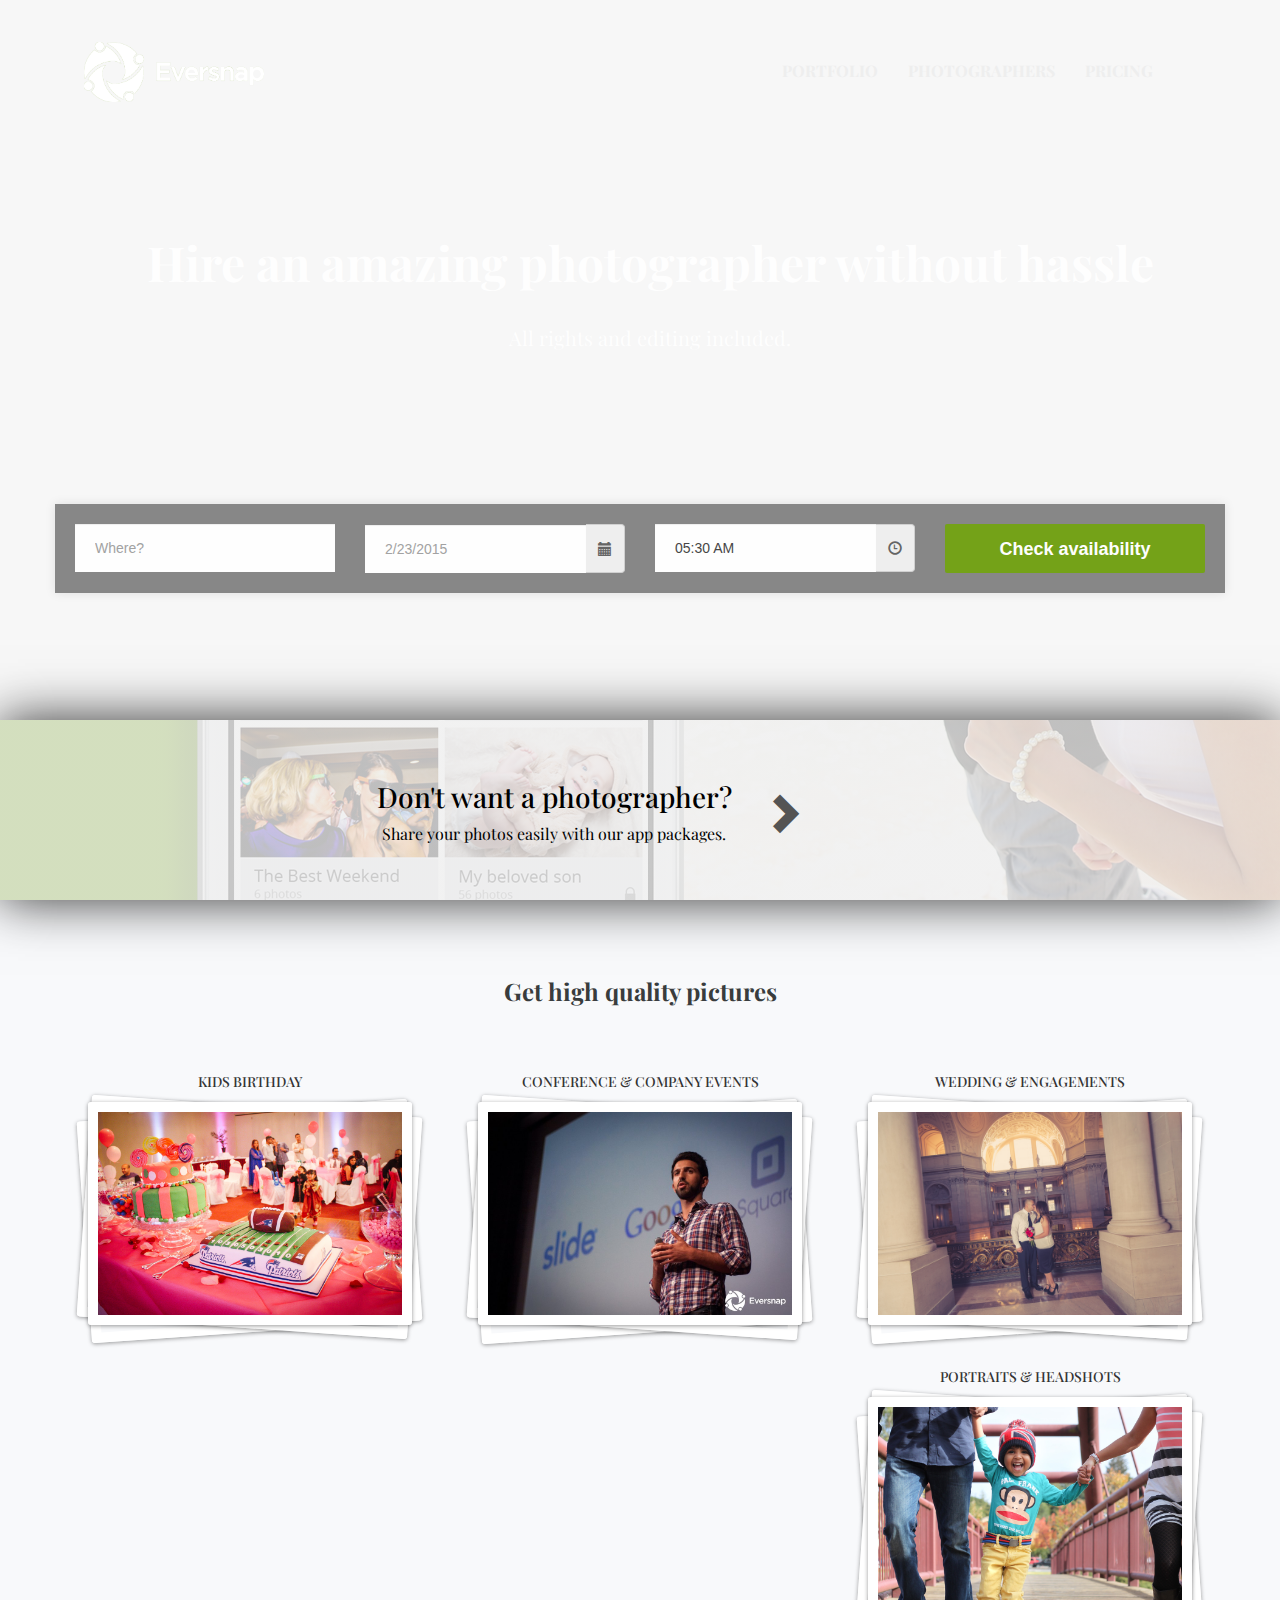
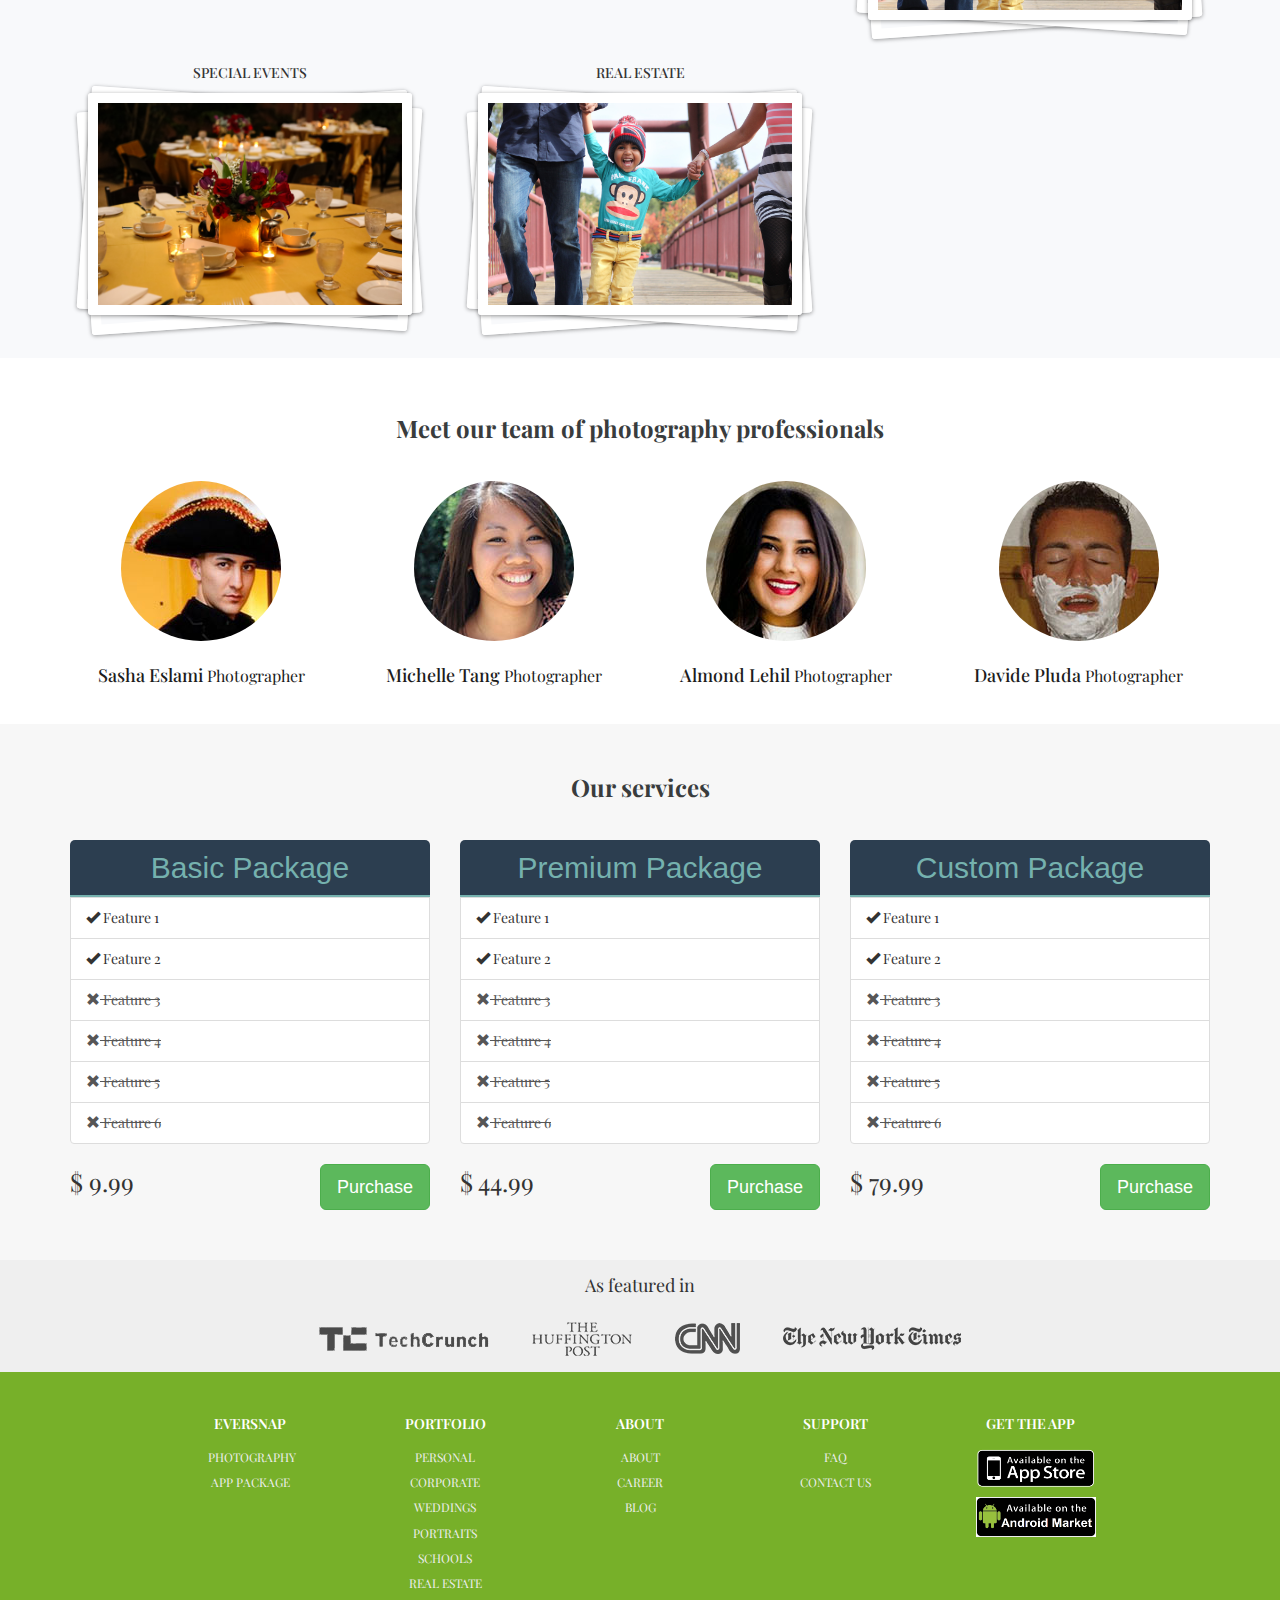
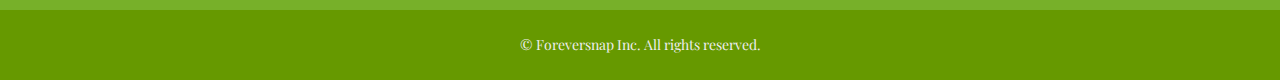
==== index.html @ 7ae1341a "fixed responsiveness issue" ====
<!DOCTYPE html>
<html lang="en">
    <head>
        <meta charset="utf-8">
        <meta http-equiv="X-UA-Compatible" content="IE=edge">
        <title>Eversnap</title>
        <meta name="description" content="">
        <!-- ensure proper rendering and touch zooming in mobile devices -->
        <meta name="viewport" content="width=device-width, initial-scale=1">

        <!-- Place favicon.ico and apple-touch-icon(s) in the root directory -->
        <link rel="apple-touch-icon" href="/apple-touch-icon-precomposed.png">
        <link rel="stylesheet" href="css/normalize.css">
        <link rel="stylesheet" href="css/bootstrap/bootstrap.min.css">
        <link href='http://fonts.googleapis.com/css?family=Playfair+Display' rel='stylesheet' type='text/css'>
        <link rel="stylesheet" href="js/vendor/fancybox/source/jquery.fancybox.css" type="text/css" media="screen" />
        <link rel="stylesheet" href="css/datepicker.css">
        <link rel="stylesheet" href="css/bootstrap-timepicker.min.css">
        <link href="http://s3.amazonaws.com/codecademy-content/courses/ltp/css/shift.css" rel="stylesheet">
        <link rel="stylesheet" href="css/stack.css">
        <link rel="stylesheet" href="css/main.css">
        <style>
            .form-group {
                margin-bottom: 0;
            }
            /* Pricing table */
            #details { font-family: "Quicksand", sans-serif; font-size: 60px; }
            #home-box > h2 { font-family: "Quicksand", sans-serif; font-weight: 400; line-height: 1.1; color: #75b1ae; }
            .price { font-size: 25px; float: left; }
            .pricing_header { background: none repeat scroll 0% 0% rgb(44, 62, 80); border-radius: 5px 5px 0px 0px; transition: background 0.4s ease-out 0s; }
            .pricing_header h2 { text-align:center; line-height: 25px; padding: 15px 0px; margin: 0px; font-family: "Quicksand", sans-serif; font-weight: 400; color: #75b1ae; }
            .list-group-item:first-child { border-top-right-radius: 0px; border-top-left-radius: 0px; }
            .btn { float: right; font-family: "Quicksand", sans-serif; font-weight:500;}
            .off { text-decoration: line-through; color: rgb(86,86,86); }
            .space {height: 2px; background-color: #75b1ae;}
        </style>
    </head>
    <body>
        <!--[if lt IE 8]>
            <p class="browsehappy">You are using an <strong>outdated</strong> browser. Please <a href="http://browsehappy.com/">upgrade your browser</a> to improve your experience.</p>
        <![endif]-->
        <!--
        <div class="nav">
            <div class="container-fluid">
                <ul class="pull-left">
                    <li><a href="#"><img src="img/logo.png" alt="" width="120" height="45"></a></li>
                </ul>
                <ul class="pull-right nav-list">
                    <li><a href="#">Menu</a></li>
                    <li><a href="#">Login</a></li>
                </ul>
            </div>
        </div> -->
        <nav class="navbar navbar-default navbar-fixed-top" role="navigation">
                        <div class="navbar-header">
                            <button type="button" class="navbar-toggle" data-toggle="collapse" 
                             data-target="#navbar-collapse">
                             <span class="sr-only">Toggle navigation</span>
                             <span class="icon-bar"></span>
                             <span class="icon-bar"></span>
                             <span class="icon-bar"></span>
                          </button>
                        </div>
                        <div class="logo">
                            <a href="#"><img src="img/logo.png" alt="" width="180" height="60"></a>
                        </div>
                        <div class="collapse navbar-collapse pull-right" id="navbar-collapse">
                            <ul class="nav navbar-nav">
                                <li><a href="#">Portfolio</a></li>
                                <li><a href="#">Photographers</a></li>
                                <li><a href="#">Pricing</a></li>
                            </ul>
                        </div>
                    </nav>
        <div class="fullscreen">
            <div class="jumbotron">
                <div class="container-fluid">
                    <div class="header punchline">
                        <h1 class="">Hire an amazing photographer without hassle</h1>
                        <p>All rights and editing included.</p>
                    </div>
                    <div class="search">
                        <div class="container">
                            <div class="row">
                                <form id="avail-form" action="">
                                    <div class="banner-optin">
                                        <div class="row">
                                            <div class="col-md-3 col-sm-3 col-xs-12 form-group location">
                                                <label class="sr-only" for="location">Location</label>
                                                <input type="text" class="form-control" id="location" placeholder="Where?">
                                            </div>
                                            <div class="col-md-3 col-sm-3 col-xs-12 form-group date">
                                                <label for="event_date" class="sr-only">Event date</label>
                                                <div class="input-group">
                                                    <input type="text" class="form-control datepicker" id="event_date" placeholder="2/23/2015">
                                                    <span class="input-group-addon"><i class="glyphicon glyphicon-calendar"></i></span>
                                                </div>
                                            </div>
                                            <div class="col-md-3 col-sm-3 col-xs-12 form-group time">
                                                <label for="start_time" class="sr-only">Start time</label>
                                                <div class="input-group input-append bootstrap-timepicker">
                                                    <input type="text" class="form-control" id="start_time" placeholder="Start time">
                                                    <span class="input-group-addon"><i class="glyphicon glyphicon-time"></i></span>
                                                </div>
                                            </div>
                                            <div class="col-md-3 col-sm-3 col-xs-12 form-group cta">
                                                <button type="button" class="btn btn-success btn-lg check-date" data-toggle="modal" data-target="#success">Check availability</button>
                                            </div>
                                        </div>
                                    </div>
                                </form>
                            </div>
                        </div>
                    </div>
                </div>
            </div>
            <section class="container-fluid app parallax" data-speed="6" data-type="background">
                <div class="row">
                    <div class="col-md-7 col-xs-7">
                        <a href="#">
                            <div class="downloads pull-right">
                                <h3>Don't want a photographer?</h3>
                                <p><a href="#">Share your photos easily with our app packages.</a></p>
                            </div>
                        </a>
                    </div>
                    <div class="col-md-5 col-xs-5">
                        <div class="direction-right">
                            <a href="#">
                                <span class="pull-left"><i class="glyphicon glyphicon-chevron-right"></i></span>
                            </a>
                        </div>
                    </div>
                </div>
            </section>
        </div>
        <div class="portfolio">
            <div class="container">
                <div class="row">
                    <div class="col-md-12">
                        <h3>Get high quality pictures</h3>
                    </div>
                    <div class="col-md-4">
                        <p>Kids Birthday</p>
                        <div class="stack twisted text-center">
                            <a class="fancybox" rel="kids" href="img/kids_birthday.jpg"><img src="img/kids_birthday.jpg" alt=""></a>
                            <a class="fancybox fancybox-slides" rel="kids" href="img/conference.jpg"><img src="img/conference.jpg" alt=""></a>
                        </div>
                    </div>
                    <div class="col-md-4">
                        <p>Conference &amp; Company Events</p>
                        <div class="stack twisted text-center">
                            <a class="fancybox" rel="conference" href="img/conference.jpg"><img src="img/conference.jpg" alt=""></a>
                            <a class="fancybox fancybox-slides" rel="conference" href="img/conference.jpg"><img src="img/kids_birthday.jpg" alt=""></a>
                        </div>
                    </div>
                    <div class="col-md-4">
                        <p>Wedding &amp; Engagements</p>
                        <div class="stack twisted text-center">
                            <a class="fancybox" rel="wedding" href="img/wedding.jpg"><img src="img/wedding.jpg" alt=""></a>
                            <a class="fancybox fancybox-slides" rel="wedding" href="img/wedding.jpg"><img src="img/wedding.jpg" alt=""></a>
                        </div>
                    </div>
                    <div class="col-md-4">
                        <p>Portraits &amp; Headshots</p>
                        <div class="stack twisted text-center">
                            <a class="fancybox" rel="portrait" href="img/portraits.jpg"><img src="img/portraits.jpg" alt=""></a>
                            <a class="fancybox fancybox-slides" rel="portrait" href="img/portraits.jpg"><img src="img/portraits.jpg" alt=""></a>
                        </div>
                    </div>
                    <div class="col-md-4">
                        <p>Special Events</p>
                        <div class="stack twisted text-center">
                            <a class="fancybox" rel="special" href="img/special_events.jpg"><img src="img/special_events.jpg" alt=""></a>
                            <a class="fancybox fancybox-slides" rel="special" href="img/special_events.jpg"><img src="img/special_events.jpg" alt=""></a>
                        </div>
                    </div>
                    <div class="col-md-4">
                        <p>Real Estate</p>
                        <div class="stack twisted text-center">
                            <a class="fancybox" rel="estate" href="img/portraits.jpg"><img src="img/portraits.jpg" alt=""></a>
                            <a class="fancybox fancybox-slides" rel="estate" href="img/portraits.jpg"><img src="img/portraits.jpg" alt=""></a>
                        </div>
                    </div>
                </div>
            </div>
        </div>
        <div class="ph-team">
            <div class="container">
                <div class="row">
                    <div class="col-md-12">
                        <h3>Meet our team of photography professionals</h3>
                    </div>
                    <div class="col-md-3">
                        <img src="img/sasha_eslami.jpg" alt="..." class="img-circle">
                        <h4 class="figure-caption-title">
                            Sasha Eslami
                            <span>Photographer</span>
                        </h4>
                    </div>
                    <div class="col-md-3">
                        <img src="img/michelle_tang.jpg" alt="..." class="img-circle">
                        <h4 class="figure-caption-title">
                            Michelle Tang
                            <span>Photographer</span>
                        </h4>
                    </div>
                    <div class="col-md-3">
                        <img src="img/almond_lehil.jpg" alt="..." class="img-circle">
                        <h4 class="figure-caption-title">
                            Almond Lehil
                            <span>Photographer</span>
                        </h4>
                    </div>
                    <div class="col-md-3">
                        <img src="img/davide_pluda.jpg" alt="..." class="img-circle">
                        <h4 class="figure-caption-title">
                            Davide Pluda
                            <span>Photographer</span>
                        </h4>
                    </div>
                </div>
            </div>
        </div>
        <!--
        <div class="package">
            <div class="container">
                <div class="row">
                    <div class="col-md-12">
                        <h3>Package</h3>
                    </div>
                    <div class="col-md-4">
                        <p>3 days or less delivery</p>
                        <div class="thumbnail">
                            <img src="http://www.minimit.com/images/picjumbo.com_DSC_3274.jpg" alt="">
                        </div>
                    </div>
                    <div class="col-md-4">
                        <p>All rights included</p>
                        <div class="thumbnail">
                            <img src="http://www.minimit.com/images/picjumbo.com_DSC_3274.jpg" alt="">
                        </div>
                    </div>
                    <div class="col-md-4">
                        <p>Collect all guest photos</p>
                        <div class="thumbnail">
                            <img src="http://www.minimit.com/images/picjumbo.com_DSC_3274.jpg" alt="">
                        </div>
                    </div>
                    <div class="col-md-4">
                        <p>Download photos or order prints</p>
                        <div class="thumbnail">
                            <img src="http://www.minimit.com/images/picjumbo.com_DSC_3274.jpg" alt="">
                        </div>
                    </div>
                    <div class="col-md-4">
                        <p>Raw video clips included</p>
                        <div class="thumbnail">
                            <img src="http://www.minimit.com/images/picjumbo.com_DSC_3274.jpg" alt="">
                        </div>
                    </div>
                    <div class="col-md-4">
                        <p>Live slideshow of photos</p>
                        <div class="thumbnail">
                            <img src="http://www.minimit.com/images/picjumbo.com_DSC_3274.jpg" alt="">
                        </div>
                    </div>
                    <div class="cta">
                        <button type="button" class="btn btn-success btn-lg order">ORDER NOW</button>
                    </div>
                </div>
            </div>
        </div>
        -->
        <!-- price & service -->
        <div class="package">
            <div class="container">
                <div class="row">
                    <div class="col-md-12">
                        <h3>Our services</h3>
                    </div>
                     
                    <!-- Pack 1-->
                    <div class="col-md-4" id="home-box">
                        <div class="pricing_header">
                            <h2>Basic Package</h2>
                            <div class="space"></div>
                        </div>
                            <ul class="list-group">
                                    <li class="list-group-item"><span class="glyphicon glyphicon-ok"></span> Feature 1</li>
                                    <li class="list-group-item"><span class="glyphicon glyphicon-ok"></span> Feature 2</li>
                                    <li class="list-group-item off"><span class="glyphicon glyphicon-remove"></span> Feature 3</li>
                                    <li class="list-group-item off"><span class="glyphicon glyphicon-remove"></span> Feature 4</li>
                                    <li class="list-group-item off"><span class="glyphicon glyphicon-remove"></span> Feature 5</li>
                                    <li class="list-group-item off"><span class="glyphicon glyphicon-remove"></span> Feature 6</li>
                                </ul>
                            
                            <div class="try">
                                <p class="price">$ 9.99</p>
                                <a class="btn btn-success btn-lg" href="#" type="button">Purchase</a>
                            </div>
                        </div>
                    <!-- Pack 2-->
                    <div class="col-md-4" id="home-box">
                        <div class="pricing_header">
                            <h2>Premium Package</h2>
                            <div class="space"></div>
                        </div>
                            <ul class="list-group">
                                    <li class="list-group-item"><span class="glyphicon glyphicon-ok"></span> Feature 1</li>
                                    <li class="list-group-item"><span class="glyphicon glyphicon-ok"></span> Feature 2</li>
                                    <li class="list-group-item off"><span class="glyphicon glyphicon-remove"></span> Feature 3</li>
                                    <li class="list-group-item off"><span class="glyphicon glyphicon-remove"></span> Feature 4</li>
                                    <li class="list-group-item off"><span class="glyphicon glyphicon-remove"></span> Feature 5</li>
                                    <li class="list-group-item off"><span class="glyphicon glyphicon-remove"></span> Feature 6</li>
                                </ul>
                            
                            <div class="try">
                                <p class="price">$ 44.99</p>
                                <a class="btn btn-success btn-lg" href="#" type="button">Purchase</a>

                            </div>
                        </div>

                    <!-- Pack 3-->
                    <div class="col-md-4" id="home-box">
                        <div class="pricing_header">
                            <h2>Custom Package</h2>
                            <div class="space"></div>
                        </div>
                            <ul class="list-group">
                                    <li class="list-group-item"><span class="glyphicon glyphicon-ok"></span> Feature 1</li>
                                    <li class="list-group-item"><span class="glyphicon glyphicon-ok"></span> Feature 2</li>
                                    <li class="list-group-item off"><span class="glyphicon glyphicon-remove"></span> Feature 3</li>
                                    <li class="list-group-item off"><span class="glyphicon glyphicon-remove"></span> Feature 4</li>
                                    <li class="list-group-item off"><span class="glyphicon glyphicon-remove"></span> Feature 5</li>
                                    <li class="list-group-item off"><span class="glyphicon glyphicon-remove"></span> Feature 6</li>
                                </ul>
                            
                            <div class="try">
                                <p class="price">$ 79.99</p>
                                <a class="btn btn-success btn-lg" href="#" type="button">Purchase</a>
                            </div>
                        </div>
                    </div>
                </div>
            </div>  
        </div>
        <div class="press">
            <div class="container">
                <div class="row">
                    <div class="col-md-12 text-center">
                        <h4>As featured in</h4>
                    </div>
                    <div class="col-md-12 text-center">
                        <img src="img/techcrunch.png" alt="">
                        <img src="img/huff.png" alt="">
                        <img src="img/cnn.png" alt="">
                        <img src="img/newyorktimes.png" alt="">
                    </div>
                </div>
            </div>
        </div>
        <footer class="footer">
            <div class="container">
                <div class="row footer-section">
                    <div class="col-md-2 col-md-offset-1">
                        <strong>Eversnap</strong>
                        <ul>
                            <li><a href="">Photography</a></li>
                            <li><a href="">App package</a></li>
                        </ul>
                    </div>
                    <div class="col-md-2">
                        <strong>Portfolio</strong>
                        <ul>
                            <li><a href="">Personal</a></li>
                            <li><a href="">Corporate</a></li>
                            <li><a href="">Weddings</a></li>
                            <li><a href="">Portraits</a></li>
                            <li><a href="">Schools</a></li>
                            <li><a href="">Real Estate</a></li>
                        </ul>
                    </div>
                    <div class="col-md-2">
                        <strong>About</strong>
                        <ul>
                            <li><a href="">about</a></li>
                            <li><a href="">career</a></li>
                            <li><a href="">blog</a></li>
                        </ul>
                    </div>
                    <div class="col-md-2">
                        <strong>Support</strong>
                        <ul>
                            <li><a href="">faq</a></li>
                            <li><a href="">contact us</a></li>
                        </ul>
                    </div>
                    <div class="col-md-2">
                        <strong>Get the app</strong>
                        <ul class="app-store">
                            <li><a href="#"><img src="img/app_store_badge.png" alt="" width="120" height="40"></a></li>
                            <li><a href="#"><img src="img/android_store_badge.png" alt="" width="120" height="40"></a></li>
                        </ul>
                    </div>
                    <div class="col-md-1"></div>
                </div>
            </div>
            <div class="container-fluid copyright">
                <div class="row">
                    <div class="col-md-12">
                        &copy; Foreversnap Inc. All rights reserved.
                    </div>
                </div>
            </div>
        </footer>
        <!-- Modal for success-->
        <div class="modal fade" id="success" tabindex="-1" role="dialog" aria-labelledby="modallabel" aria-hidden="true">
            <div class="modal-dialog">
                <div class="modal-content">
                    <div class="modal-header">
                        <button type="button" class="close" data-dismiss="modal" aria-label="Close">
                            <span aria-hidden="true">&times;</span>
                        </button>
                        <h4 class="modal-title" id="modallabel">Modal title</h4>
                    </div><!-- modal-header-->
                    <div class="modal-body">
                        <h1>You got it! this slot is available.</h1>
                        <br>
                        <br>
                        <h4>Whats included?</h4>
                        <ul>
                            <li>As many photos as possible by our amazing photographers</li>
                            <li>All photo rights</li>
                            <li>Up to 15 minutes video taken upon request</li>
                            <li>Light editing of photos(Brightness, contrast, cropping, clarity)</li>
                            <li>Collect all your guests photos and videos with Eversnap iPhone/Android app ($99 value)</li>
                            <li>Private online album for you and your guests can download photos, order prints or share on Facebook</li>
                            <li>Free lifetime online storage</li>
                            <li>No hidden fees</li>
                        </ul>
                        <h4>What happens after i book?</h4>
                        <ul>
                            <li>We match you with the best photographer from our team based on type of photography, location, availability and all the other details you provide in the booking process.</li>
                            <li>You'll receive our photographer's name &amp; contact information with 2 business days of your booking.</li>
                            <li>We will arrive 15 miutes before your event to get familiar with the location and setup for any last minute needs.</li>
                        </ul>
                        <h4>When, where and how do i get my photos?</h4>
                        <ul>
                            <li>After the event we will edit your photos by adjusting brightness, contrast and cropping.</li>
                            <li>Your photos will be ready within 2 business days in a private online album on our website.</li>
                        </ul>
                        <h4>Can i download or order prints?</h4>
                        <ul>
                            <li>Yes. You can download your photos anytime.</li>
                            <li>You can also order high quality prints right through the Eversnap online album, which we can ship to any address you like.</li>
                        </ul>
                        <h4>Who are you?</h4>
                        <ul>
                            <li>We are a company formed with highly trained professional photography team with over 1000s of event experiences.</li>
                            <li>We have streamlined our photography process so we can provide high quality photography at an affordable price.</li>
                        </ul>
                        <h4>Why should i choose you?</h4>
                        <ul>
                            <li>We are less experience than our competitors.</li>
                            <li>Our services have high quality and 100% reliable.</li>
                            <li>Full refund for any reason you are not satisfied.</li>
                        </ul>
                        <h4>What if i have more questions?</h4>
                        <ul>
                            <li>Feel free to call us at (650) 732-2014 or email us anytime at <a href="mailto:pro@geteversnap.com">pro@geteversnap.com</a></li>
                        </ul>
                    </div>
                    <div class="modal-footer">
                        <button type="button" class="btn btn-lg btn-success"><a href="http://www.eversnapapp.com/pro/q/process_1">BOOK NOW</a></button>
                    </div><!--modal-footer-->
                </div><!--modal-content-->
            </div><!--modal-dialog-->
        </div><!--modal fade-->
        <script src="https://ajax.googleapis.com/ajax/libs/jquery/1.11.2/jquery.min.js"></script>
        <script>window.jQuery || document.write('<script src="js/vendor/jquery-1.10.2.min.js"><\/script>')</script>
        <script src="js/vendor/modernizr-2.7.1.min.js"></script>
        <script type="text/javascript" src="js/vendor/fancybox/source/jquery.fancybox.pack.js"></script>
        <script src="js/vendor/bootstrap/bootstrap.min.js"></script>
        <script src="js/vendor/bootstrap-datepicker.js"></script>
        <script src="js/vendor/bootstrap-timepicker.min.js"></script>
        <script src="js/plugins.js"></script>
        <script src="js/main.js"></script>
        <script>
            $(window).resize(backgroundResize);
            $(window).focus(backgroundResize);
            backgroundResize();
            /* resize background images */
            function backgroundResize(){
                var windowH = $(window).height();
                $(".background").each(function(i){
                    var path = $(this);
                    // variables
                    var contW = path.width();
                    var contH = path.height();
                    var imgW = path.attr("data-img-width");
                    var imgH = path.attr("data-img-height");
                    var ratio = imgW / imgH;
                    // overflowing difference
                    var diff = parseFloat(path.attr("data-diff"));
                    diff = diff ? diff : 0;
                    // remaining height to have fullscreen image only on parallax
                    var remainingH = 0;
                    if(path.hasClass("parallax")){
                        var maxH = contH > windowH ? contH : windowH;
                        remainingH = windowH - contH;
                    }
                    // set img values depending on cont
                    imgH = contH + remainingH + diff;
                    imgW = imgH * ratio;
                    // fix when too large
                    if(contW > imgW){
                        imgW = contW;
                        imgH = imgW / ratio;
            }

        path.data("resized-imgW", imgW);
        path.data("resized-imgH", imgH);
        path.css("background-size", imgW + "px " + imgH + "px");
    });
}
            //date and time picker
            $(document).ready(function(){
                var nowTemp = new Date();
                // set a now date instance
                var now = new Date(nowTemp.getFullYear(), nowTemp.getMonth(), nowTemp.getDate(), 0, 0, 0, 0);
                
                var event_date = $('#event_date').datepicker({
                  onRender: function(date) {
                    return date.valueOf() < now.valueOf() ? 'disabled' : '';
                  }
                }).on('changeDate', function(ev) {
                  if (ev.date.valueOf() > checkout.date.valueOf()) {
                    var newDate = new Date(ev.date)
                    newDate.setDate(newDate.getDate() + 1);
                    checkout.setValue(newDate);
                  }
                  event_date.hide();
                  $('#start_time').focus();
                }).data('datepicker');

                // timepicker module
                $('#start_time').timepicker();
            });
        </script>

        <script>
            //parallax background
            // cater for IE
            document.createElement("section");
            $(document).ready(function() {
                //cache window object
                $window = $(window);

                $('section[data-type="background"]').each(function() {
                    //declare the variable to affect the defined data-type
                    var $scroll = $(this);

                    $(window).scroll(function() {
                        //negative values because we're scrolling upwards
                        var yPos = -($window.scrollTop() / $scroll.data('speed'));

                        //background position
                        var coords = '50%' + yPos + 'px';

                        //move the background
                        $scroll.css({backgroundPosition: coords});
                    }); // end window scroll
                }); //end section
            }); //close out script
        </script>
        
        <script type="text/javascript">
            // fancybox
            $(document).ready(function() {
                $(".fancybox").fancybox();
            });
        </script>
        <!-- Google Analytics: change UA-XXXXX-X to be your site's ID. -->
        <script>
            (function(b,o,i,l,e,r){b.GoogleAnalyticsObject=l;b[l]||(b[l]=
            function(){(b[l].q=b[l].q||[]).push(arguments)});b[l].l=+new Date;
            e=o.createElement(i);r=o.getElementsByTagName(i)[0];
            e.src='//www.google-analytics.com/analytics.js';
            r.parentNode.insertBefore(e,r)}(window,document,'script','ga'));
            ga('create','UA-XXXXX-X');ga('send','pageview');
        </script>
    </body>
</html>
---- css/datepicker.css ----
/*!
 * Datepicker for Bootstrap
 *
 * Copyright 2012 Stefan Petre
 * Licensed under the Apache License v2.0
 * http://www.apache.org/licenses/LICENSE-2.0
 *
 */
.datepicker {
  top: 0;
  left: 0;
  padding: 4px;
  margin-top: 1px;
  -webkit-border-radius: 4px;
  -moz-border-radius: 4px;
  border-radius: 4px;
  /*.dow {
    border-top: 1px solid #ddd !important;
  }*/

}
.datepicker:before {
  content: '';
  display: inline-block;
  border-left: 7px solid transparent;
  border-right: 7px solid transparent;
  border-bottom: 7px solid #ccc;
  border-bottom-color: rgba(0, 0, 0, 0.2);
  position: absolute;
  top: -7px;
  left: 6px;
}
.datepicker:after {
  content: '';
  display: inline-block;
  border-left: 6px solid transparent;
  border-right: 6px solid transparent;
  border-bottom: 6px solid #ffffff;
  position: absolute;
  top: -6px;
  left: 7px;
}
.datepicker > div {
  display: none;
}
.datepicker table {
  width: 100%;
  margin: 0;
}
.datepicker td,
.datepicker th {
  text-align: center;
  width: 20px;
  height: 20px;
  -webkit-border-radius: 4px;
  -moz-border-radius: 4px;
  border-radius: 4px;
}
.datepicker td.day:hover {
  background: #eeeeee;
  cursor: pointer;
}
.datepicker td.day.disabled {
  color: #eeeeee;
}
.datepicker td.old,
.datepicker td.new {
  color: #999999;
}
.datepicker td.active,
.datepicker td.active:hover {
  color: #ffffff;
  background-color: #006dcc;
  background-image: -moz-linear-gradient(top, #0088cc, #0044cc);
  background-image: -webkit-gradient(linear, 0 0, 0 100%, from(#0088cc), to(#0044cc));
  background-image: -webkit-linear-gradient(top, #0088cc, #0044cc);
  background-image: -o-linear-gradient(top, #0088cc, #0044cc);
  background-image: linear-gradient(to bottom, #0088cc, #0044cc);
  background-repeat: repeat-x;
  filter: progid:DXImageTransform.Microsoft.gradient(startColorstr='#ff0088cc', endColorstr='#ff0044cc', GradientType=0);
  border-color: #0044cc #0044cc #002a80;
  border-color: rgba(0, 0, 0, 0.1) rgba(0, 0, 0, 0.1) rgba(0, 0, 0, 0.25);
  *background-color: #0044cc;
  /* Darken IE7 buttons by default so they stand out more given they won't have borders */

  filter: progid:DXImageTransform.Microsoft.gradient(enabled = false);
  color: #fff;
  text-shadow: 0 -1px 0 rgba(0, 0, 0, 0.25);
}
.datepicker td.active:hover,
.datepicker td.active:hover:hover,
.datepicker td.active:focus,
.datepicker td.active:hover:focus,
.datepicker td.active:active,
.datepicker td.active:hover:active,
.datepicker td.active.active,
.datepicker td.active:hover.active,
.datepicker td.active.disabled,
.datepicker td.active:hover.disabled,
.datepicker td.active[disabled],
.datepicker td.active:hover[disabled] {
  color: #ffffff;
  background-color: #0044cc;
  *background-color: #003bb3;
}
.datepicker td.active:active,
.datepicker td.active:hover:active,
.datepicker td.active.active,
.datepicker td.active:hover.active {
  background-color: #003399 \9;
}
.datepicker td span {
  display: block;
  width: 47px;
  height: 54px;
  line-height: 54px;
  float: left;
  margin: 2px;
  cursor: pointer;
  -webkit-border-radius: 4px;
  -moz-border-radius: 4px;
  border-radius: 4px;
}
.datepicker td span:hover {
  background: #eeeeee;
}
.datepicker td span.active {
  color: #ffffff;
  background-color: #006dcc;
  background-image: -moz-linear-gradient(top, #0088cc, #0044cc);
  background-image: -webkit-gradient(linear, 0 0, 0 100%, from(#0088cc), to(#0044cc));
  background-image: -webkit-linear-gradient(top, #0088cc, #0044cc);
  background-image: -o-linear-gradient(top, #0088cc, #0044cc);
  background-image: linear-gradient(to bottom, #0088cc, #0044cc);
  background-repeat: repeat-x;
  filter: progid:DXImageTransform.Microsoft.gradient(startColorstr='#ff0088cc', endColorstr='#ff0044cc', GradientType=0);
  border-color: #0044cc #0044cc #002a80;
  border-color: rgba(0, 0, 0, 0.1) rgba(0, 0, 0, 0.1) rgba(0, 0, 0, 0.25);
  *background-color: #0044cc;
  /* Darken IE7 buttons by default so they stand out more given they won't have borders */

  filter: progid:DXImageTransform.Microsoft.gradient(enabled = false);
  color: #fff;
  text-shadow: 0 -1px 0 rgba(0, 0, 0, 0.25);
}
.datepicker td span.active:hover,
.datepicker td span.active:focus,
.datepicker td span.active:active,
.datepicker td span.active.active,
.datepicker td span.active.disabled,
.datepicker td span.active[disabled] {
  color: #ffffff;
  background-color: #0044cc;
  *background-color: #003bb3;
}
.datepicker td span.active:active,
.datepicker td span.active.active {
  background-color: #003399 \9;
}
.datepicker td span.old {
  color: #999999;
}
.datepicker th.switch {
  width: 145px;
}
.datepicker th.next,
.datepicker th.prev {
  font-size: 21px;
}
.datepicker thead tr:first-child th {
  cursor: pointer;
}
.datepicker thead tr:first-child th:hover {
  background: #eeeeee;
}
.input-append.date .add-on i,
.input-prepend.date .add-on i {
  display: block;
  cursor: pointer;
  width: 16px;
  height: 16px;
}
---- css/stack.css ----
/*
Stacks CSS ----------------------------------------------------------------------------------------------------------- */

/* Layout */
.stack { float: left; width: 100%; margin: 0 4% 4% 0; position: relative; z-index: 10;}

/* Image styles */
.stack img { max-width: 100%; height: auto; vertical-align: bottom; border: 10px solid #fff; border-radius: 3px;
	-webkit-box-sizing: border-box;
	-moz-box-sizing: border-box;
	box-sizing: border-box;
	-webkit-box-shadow: 0 1px 4px rgba(0, 0, 0, 0.4);
	-moz-box-shadow: 0 1px 4px rgba(0, 0, 0, 0.4);
	box-shadow: 0 1px 4px rgba(0, 0, 0, 0.4);
}
.stack:last-of-type { margin-right: 0; }

/* Stacks created by the use of generated content */
.stack:before, .stack:after { float: right; content: ""; border-radius: 3px; width: 92%; height: 100%; position: absolute; border: 10px solid #fff; left: 0;	
	margin-left: 1em;
	-webkit-box-sizing: border-box;
	-moz-box-sizing: border-box;
	box-sizing: border-box;
	-webkit-box-shadow: 0 1px 4px rgba(0, 0, 0, 0.4);
	-moz-box-shadow: 0 1px 4px rgba(0, 0, 0, 0.4);
	box-shadow: 0 1px 4px rgba(0, 0, 0, 0.4);
	-webkit-transition: 0.3s all ease-out;
	-moz-transition: 0.3s all ease-out;
	transition: 0.3s all ease-out;
}
.stack:before { top: 4px; z-index: -10; } /* 1st element in stack (behind image) */	
.stack:after { top: 8px; z-index: -20; } /* 2nd element in stack (behind image) */

/* Second stack example (rotated to the right from the bottom left) */
.stack.rotated:before { 
	-webkit-transform-origin: bottom left;
	-moz-transform-origin: bottom left;
	transform-origin: bottom left;
	-webkit-transform: rotate(2deg);
	-moz-transform: rotate(2deg);
	transform: rotate(2deg);
}
.stack.rotated:after { 
	-webkit-transform-origin: bottom left;
	-moz-transform-origin: bottom left;
	transform-origin: bottom left;
	-webkit-transform: rotate(4deg);
	-moz-transform: rotate(4deg);
	transform: rotate(4deg);
}	

/* Third stack example (One stack element rotated in the opposite direction) */
.stack.twisted:before {
	-webkit-transform: rotate(4deg);
	-moz-transform: rotate(4deg);
	transform: rotate(4deg);
}	
.stack.twisted:after {
	-webkit-transform: rotate(-4deg);
	-moz-transform: rotate(-4deg);
	transform: rotate(-4deg);
}	

/* Fourth stack example (Similar to the second but rotated left) */
.stack.rotated-left:before {
	-webkit-transform-origin: bottom left;
	-moz-transform-origin: bottom left;
	transform-origin: bottom left;
	-webkit-transform: rotate(-3deg);
	-moz-transform: rotate(-3deg);
	transform: rotate(-3deg);
}
.stack.rotated-left:after {
	-webkit-transform-origin: bottom left;
	-moz-transform-origin: bottom left;
	transform-origin: bottom left;
	-webkit-transform: rotate(-6deg);
	-moz-transform: rotate(-6deg);
	transform: rotate(-6deg);
}

/* Reset all rotations on hover */
.stack:hover:before, .stack:hover:after {
	-webkit-transform: rotate(0deg);
	-moz-transform: rotate(0deg);
	transform: rotate(0deg);
}

/*
iPhone and mobile widths --------------------------------------------------------------------------------------------------------------------------- */
@media only screen and (min-width: 320px) and (max-width: 480px) {
	.stack { float: none; width: auto; margin-bottom: 35px; }
	h1.title { margin: 15px 0; }
}
---- css/main.css ----
/*! HTML5 Boilerplate v4.3.0 | MIT License | http://h5bp.com/ */

/*
 * What follows is the result of much research on cross-browser styling.
 * Credit left inline and big thanks to Nicolas Gallagher, Jonathan Neal,
 * Kroc Camen, and the H5BP dev community and team.
 */

/* ==========================================================================
   Base styles: opinionated defaults
   ========================================================================== */

html {
    color: #222;
    font-size: 1em;
    line-height: 1.4;    
}

/*
 * Remove text-shadow in selection highlight: h5bp.com/i
 * These selection rule sets have to be separate.
 * Customize the background color to match your design.
 */

::-moz-selection {
    background: #b3d4fc;
    text-shadow: none;
}

::selection {
    background: #b3d4fc;
    text-shadow: none;
}

/*
 * A better looking default horizontal rule
 */

hr {
    display: block;
    height: 1px;
    border: 0;
    border-top: 1px solid #ccc;
    margin: 1em 0;
    padding: 0;
}

/*
 * Remove the gap between images, videos, audio and canvas and the bottom of
 * their containers: h5bp.com/i/440
 */

audio,
canvas,
img,
svg,
video {
    vertical-align: middle;
}

/*
 * Remove default fieldset styles.
 */

fieldset {
    border: 0;
    margin: 0;
    padding: 0;
}

/*
 * Allow only vertical resizing of textareas.
 */

textarea {
    resize: vertical;
}

/* ==========================================================================
   Browse Happy prompt
   ========================================================================== */

.browsehappy {
    margin: 0.2em 0;
    background: #ccc;
    color: #000;
    padding: 0.2em 0;
}

/* ==========================================================================
   Helper classes
   ========================================================================== */

/*
 * Hide from both screenreaders and browsers: h5bp.com/u
 */

.hidden {
    display: none !important;
    visibility: hidden;
}

/*
 * Hide only visually, but have it available for screenreaders: h5bp.com/v
 */

.visuallyhidden {
    border: 0;
    clip: rect(0 0 0 0);
    height: 1px;
    margin: -1px;
    overflow: hidden;
    padding: 0;
    position: absolute;
    width: 1px;
}

/*
 * Extends the .visuallyhidden class to allow the element to be focusable
 * when navigated to via the keyboard: h5bp.com/p
 */

.visuallyhidden.focusable:active,
.visuallyhidden.focusable:focus {
    clip: auto;
    height: auto;
    margin: 0;
    overflow: visible;
    position: static;
    width: auto;
}

/*
 * Hide visually and from screenreaders, but maintain layout
 */

.invisible {
    visibility: hidden;
}

/*
 * Clearfix: contain floats
 *
 * For modern browsers
 * 1. The space content is one way to avoid an Opera bug when the
 *    `contenteditable` attribute is included anywhere else in the document.
 *    Otherwise it causes space to appear at the top and bottom of elements
 *    that receive the `clearfix` class.
 * 2. The use of `table` rather than `block` is only necessary if using
 *    `:before` to contain the top-margins of child elements.
 */

.clearfix:before,
.clearfix:after {
    content: " "; /* 1 */
    display: table; /* 2 */
}

.clearfix:after {
    clear: both;
}

/* ==========================================================================
   EXAMPLE Media Queries for Responsive Design.
   These examples override the primary ('mobile first') styles.
   Modify as content requires.
   ========================================================================== */

@media only screen and (min-width: 35em) {
    /* Style adjustments for viewports that meet the condition */
}

@media print,
       (-o-min-device-pixel-ratio: 5/4),
       (-webkit-min-device-pixel-ratio: 1.25),
       (min-resolution: 120dpi) {
    /* Style adjustments for high resolution devices */
}

/* ==========================================================================
   Print styles.
   Inlined to avoid required HTTP connection: h5bp.com/r
   ========================================================================== */

@media print {
    * {
        background: transparent !important;
        color: #000 !important; /* Black prints faster: h5bp.com/s */
        box-shadow: none !important;
        text-shadow: none !important;
    }

    a,
    a:visited {
        text-decoration: underline;
    }

    a[href]:after {
        content: " (" attr(href) ")";
    }

    abbr[title]:after {
        content: " (" attr(title) ")";
    }

    /*
     * Don't show links for images, or javascript/internal links
     */

    a[href^="javascript:"]:after,
    a[href^="#"]:after {
        content: "";
    }

    pre,
    blockquote {
        border: 1px solid #999;
        page-break-inside: avoid;
    }

    thead {
        display: table-header-group; /* h5bp.com/t */
    }

    tr,
    img {
        page-break-inside: avoid;
    }

    img {
        max-width: 100% !important;
    }

    p,
    h2,
    h3 {
        orphans: 3;
        widows: 3;
    }

    h2,
    h3 {
        page-break-after: avoid;
    }
}

/* ==========================================================================
   Navigation bar
   ========================================================================== */
.navbar {
    padding: 1em 0;
    background: transparent;
    border: 0;
}
.logo {
    padding: 2em 0 0 6em;
    display: inline-block;
}
.navbar-fixed-top {
    position: absolute;
    top: 0;
}
.nav {
    padding: 2em 8em 0 0;
}
.navbar-nav {
    padding-top: 2.3em;
}
.navbar-nav.nav>li>a {
    color: #eee;
}

.navbar-nav.nav>li>a:hover {
    color: #fff;
}
.nav a {
    color: #fff;
    font-size: 16px;
    font-weight: bold;
    padding: 14px 10px;
    text-transform: uppercase;
}


/* ==========================================================================
   Splash Page
   ========================================================================== */
html, body {
    height: 100%;
    /*font-family: 'Helvetica Neue', Helvetica, sans-serif;*/
    font-family: 'Playfair Display', serif;
}
.fullscreen {
    width: 100%;
    height: 100%;
    background-color: #f7f7f7;    
}
.jumbotron {
    background: url('../img/shutterstock_133672814.jpg') no-repeat center top;
    background-size: 100% auto;
    -webkit-background-size: 100% auto;
    -moz-background-size: 100% auto;
    -o-background-size: 100% auto;
    height: 80%;
    opacity: 0.9;
    margin-bottom: 0;
    position: relative;

}

.jumbotron .punchline {
    position: absolute;
    top: 30%;
    left: 50%;
    color: #fff;
    margin-left: -493.5px;
}

.punchline h1 {
    font-size: 48px;
    font-weight: bold;
    /*font-family: 'Shift', sans-serif;*/
    font-family: inherit;
}

.punchline p {
    color: #fff;
    font-size: 20px;
    text-align: center;
    left: 42.8%;
    padding-top: 25px;
}

.search {
    font-family: 'Helvetica Neue', Helvetica, sans-serif;
    position: absolute;
    top: 70%;
    left: 50%;
    margin-left: -585px;
}

.banner-optin {
    padding: 20px;
    background: rgba(0, 0, 0, 0.5);
    box-shadow: 0 0 10px rgba(0, 0, 0, 0.1);
}
.banner-optin button {
    width: 100%;
    text-align: center;
    color: #fff;
    padding: 13px 0 12px 0;
    background: #669900;
    border: none;
    font-weight: bold;
    border-radius: 2px;
    height: auto;
}
.banner-optin input[type="text"], .banner-optin text {
    color: #333;
    border: none;
    outline: none;
    width: 100%;
    padding: 14px 20px;
    display: block;
    border-radius: 0;
    height: auto;
    background: #fff;
}

.header {
    position: absolute;
    top: 30%;
    left: 24.30%;
}
.app {
    height: 20%;
    width: 100%;
    font-family: inherit;
}
.cta {
    text-align: center;
}

.portfolio, .ph-team, .package {
    background-color: #f7f7f7;
}

.portfolio h3, .ph-team h3, .package h3, .press h3 {
    font-family: inherit;
    font-weight: bold;
    color: #393c3d;
    font-size: 24px;
    text-align: center;
    padding-top: 30px;
    padding-bottom: 30px;
}

.portfolio {
    background-color: #f8f9fb;
    padding: 2em 0;
}

.portfolio p {
    text-align: center;
    padding-top: 2em;
    text-transform: uppercase;
    font-weight: 500;
}

.ph-team {
    background-color: #fff;
    text-align: center;
    padding: 0.5em 0 2em;
}

.ph-team img {
    padding-bottom: 15px;
}

.package {    
    padding-bottom: 50px;
}

.package p {
    text-align: center;
}

.press {
    background-color: #efefef;
}

.press h4 {
    padding-top: 6px;
    font-weight: 300;
}

.press img {
    padding: 15px 20px;
}
a {
    color: #00b0ff;
}

.nav li {
    display: inline;
}

.event_input {
    padding-top: 120px;
    text-align: center;
}

.app p {
    text-align: center;
}

.footer {
    color: #fff;    
    background-color: #77b029;
    text-align: center;
}

.footer-section {
    padding-top: 3em;
}

.footer strong {
    font-size: 14px;
    text-transform: uppercase;
    font-weight: 600;

}

.footer a {
    color: #eee;
    padding: 0;
    text-decoration: none;
}

.footer li {
    display: block;
    text-align: center;
    padding-bottom: 8px;
    text-transform: uppercase;
    font-size: 12px;
    font-weight: 300;
}

.footer ul {
    padding-top: 15px;
    padding-right: 40px;
}

.copyright {
    background-color: #669900;
    color: #eee;
    padding-top: 25px;
    padding-bottom: 25px;

}

.modal-footer a {
    color: #fff;
    text-transform: uppercase;
    text-decoration: none;
}

.modal-footer {
    text-align: center;
}

.modal-footer button {
    margin-left: auto;
    margin-right: auto;
}

.check-date, .order {
    background-color: #669900;
    border: 0;
}

.downloads {
    padding: 3em 0;
    color: #000;    
}
.downloads a{
    color: #000;
    text-decoration: none;
    font-size: inherit;
}
.downloads a:hover {
    color: #000;
}
.downloads h3 {
    font-weight: 500;
    font-size: 28px;
}
.downloads p {
    font-size: 16px;
}
.app-store img{
    margin-left: -1em;
}

.direction-right {
    padding: 5em 0;
}
.direction-right a {
    color: #545454;
}
.direction-right a:hover {
    color: #000;
}

.glyphicon-chevron-right {
    font-size: 3em;
}

.stack img {
    max-width: 90%;
}
/* ==========================================================================
   Parallax
   ========================================================================== */
.parallax {
    background: linear-gradient(rgba(238, 238, 238, 0.8), rgba(238, 238, 238, 0.8)), url(../img/eversnap_magazine_article.png) 50% 0;
    background-attachment: fixed;
    margin: 0 auto;
    width: 100%;
    position: relative;
    box-shadow: 0 0 50px rgba(0, 0, 0, 0.8);
}

/* ==========================================================================
   fancybox
   ========================================================================== */
.fancybox-slides {
    display: none;
}

/* ==========================================================================
   Photographers
   ========================================================================== */

.figure-caption-title {
    color: #1c1c1c;
    font-weight: 500;
    text-transform: none;
    text-align: center;
    padding-top: 0;
}
.figure-caption-title span {
    font-weight: 200;
    text-align: left;
    font-size: 16px;
}

/* ==========================================================================
   Responsiveness
   ========================================================================== */
/* For medium width less than 768px */
@media(max-width:549px) {
    .jumbotron {
        background-size: 100% 100%;
        -webkit-background-size: 100% 100%;
        -moz-background-size: 100% 100%;
        -o-background-size: 100% 100%;
    }
    .jumbotron .punchline {
        position: absolute;
        top: 30%;
        left: 50%;
        color: #fff;
        margin-left: -185px;
    }
    .punchline h1 {
        font-size: 18px;
    }
    .punchline p {
        font-size: 16px;
    }
    .logo a {
        position: absolute;
        top: 10%;
        left: 50%;
        text-align: center;
        margin-left: -90px;
    }
    .search {
        top: 55%;
        width: 100%;
        margin-left: -237px;
    }

    .downloads h3 {
        font-weight: 500;
        font-size: 20px;
    }
    .downloads p {
        font-size: 12px;
    }
}

@media(min-width: 550px) and (max-width: 767px) {
    .jumbotron {
        background-size: 100% 100%;
        -webkit-background-size: 100% 100%;
        -moz-background-size: 100% 100%;
        -o-background-size: 100% 100%;
    }
    /* Logo */
    .collapse {
        border: 0;
    }

    .logo a {
        position: absolute;
        top: 10%;
        left: 50%;
        text-align: center;
        margin-left: -90px;
    }
    .jumbotron .punchline {        
        position: absolute;
        top: 30%;
        left: 50%;
        color: #fff;
        margin-left: -267.5px;
    }
    .punchline h1 {
        font-size: 26px;
    }
    .punchline p {
        font-size: 16px;
    }
    /* Check availiability banner */
    .search {
        top: 55%;
        width: 80%;
        margin-left: -275px;
    }
    
    /* Footer */
    .footer-section div {
        padding-top: 1em;
    }
    .footer-section li {
        padding: 0.2em 0;
    }
}
/* For medium width more than 768px */
@media(min-width: 768px) and (max-width: 991px) {
    .jumbotron {
        background-size: 100% 100%;
        -webkit-background-size: 100% 100%;
        -moz-background-size: 100% 100%;
        -o-background-size: 100% 100%;
    }
    .search {
        width: 80%;
        margin-left: -335px;
    }
    .cta button {
        font-size: 15px;
    }
    .nav a {
        font-size: 14px;
    }
    .jumbotron .punchline {
        position: absolute;
        top: 30%;
        left: 50%;
        color: #fff;
        margin-left: -308.5px;
    }
    .punchline h1 {
        font-size: 30px;
    }
    .punchline p {
        font-size: 16px;
    }

}
/* For medium width more than 992px */
@media(min-width: 992px) and (max-width: 1199px) {
    .jumbotron {
        background-size: 100% 100%;
        -webkit-background-size: 100% 100%;
        -moz-background-size: 100% 100%;
        -o-background-size: 100% 100%;
    }
    .search {
        width: 80%;
        margin-left: -430px;
    }
    .jumbotron .punchline {
        position: absolute;
        top: 30%;
        left: 50%;
        color: #fff;
        margin-left: -370px;
    }
    .punchline h1 {
        font-size: 36px;
    }
    .punchline p {
        font-size: 18px;
    }

}
/* For medium width more than 1200px */
@media(min-width: 1200px) {
    .jumbotron .punchline {
        position: absolute;
        top: 30%;
        left: 50%;
        color: #fff;
        margin-left: -493.5px;
    }
}
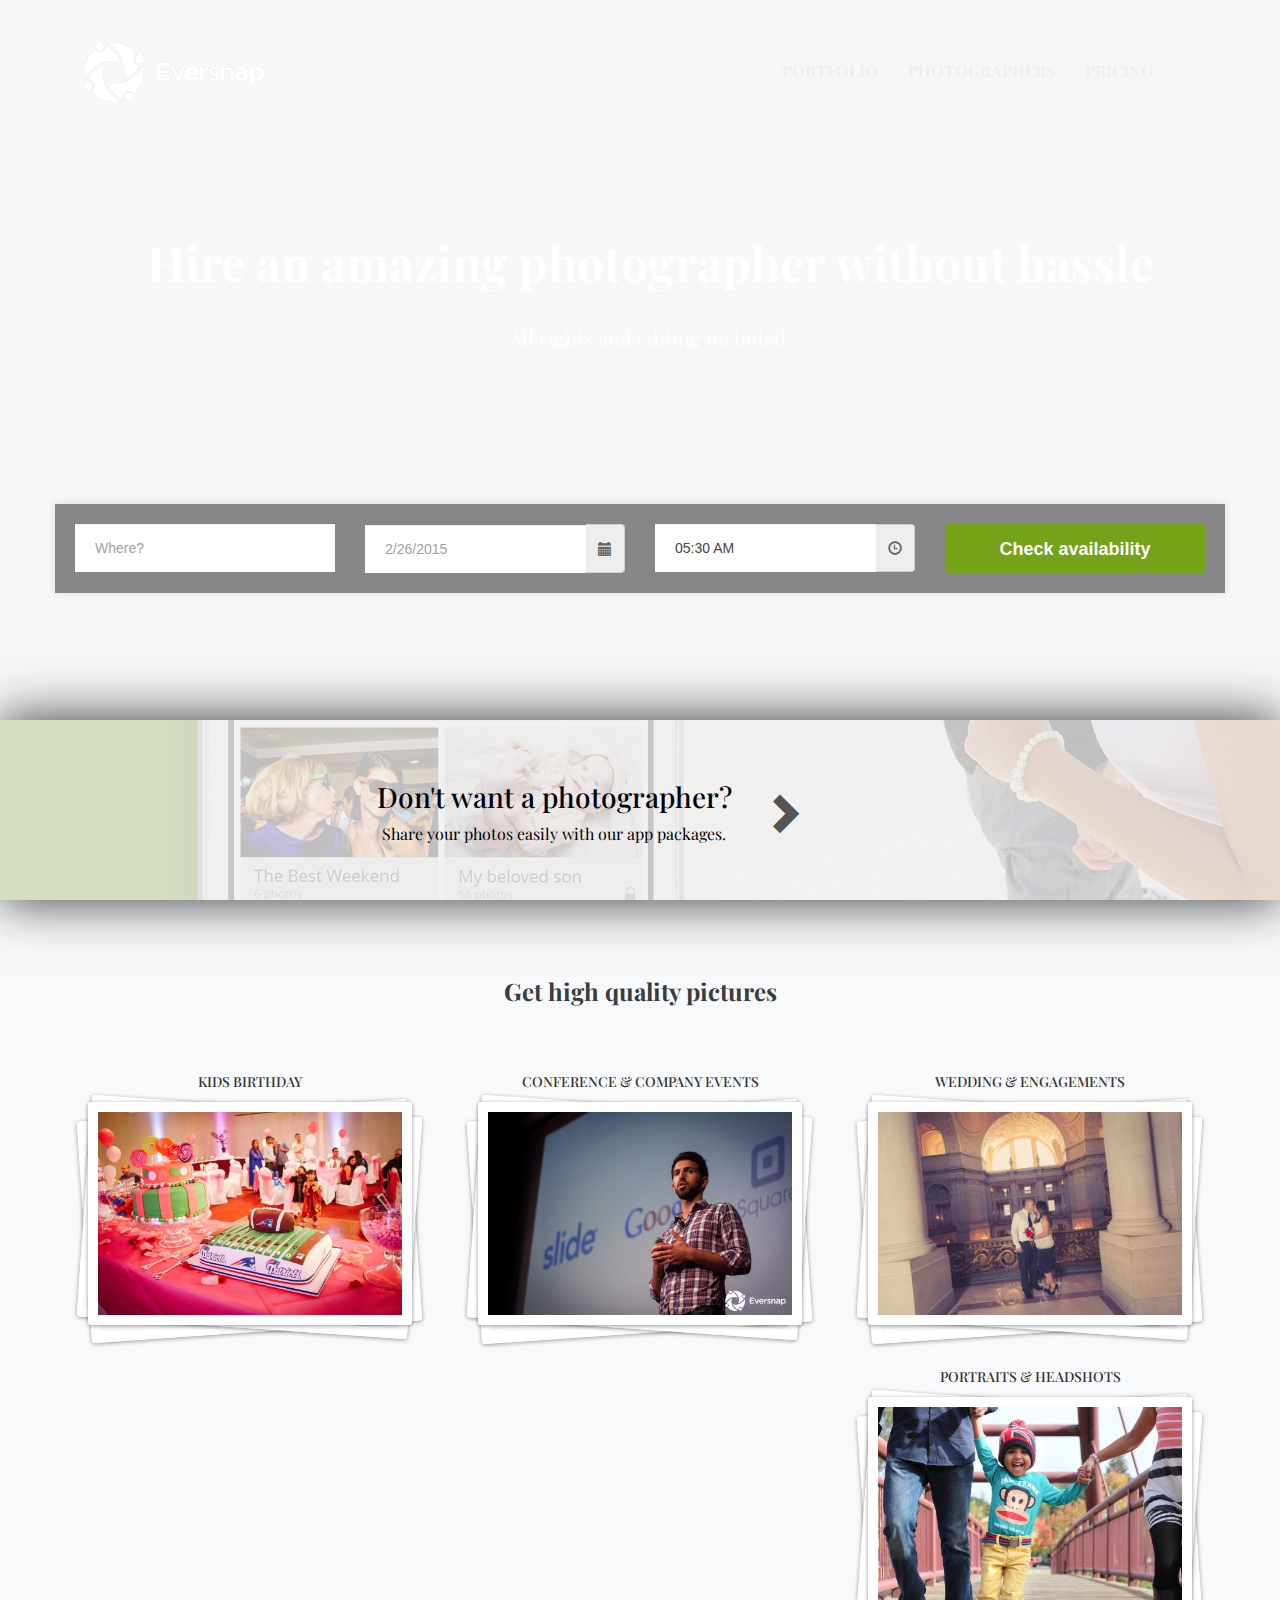
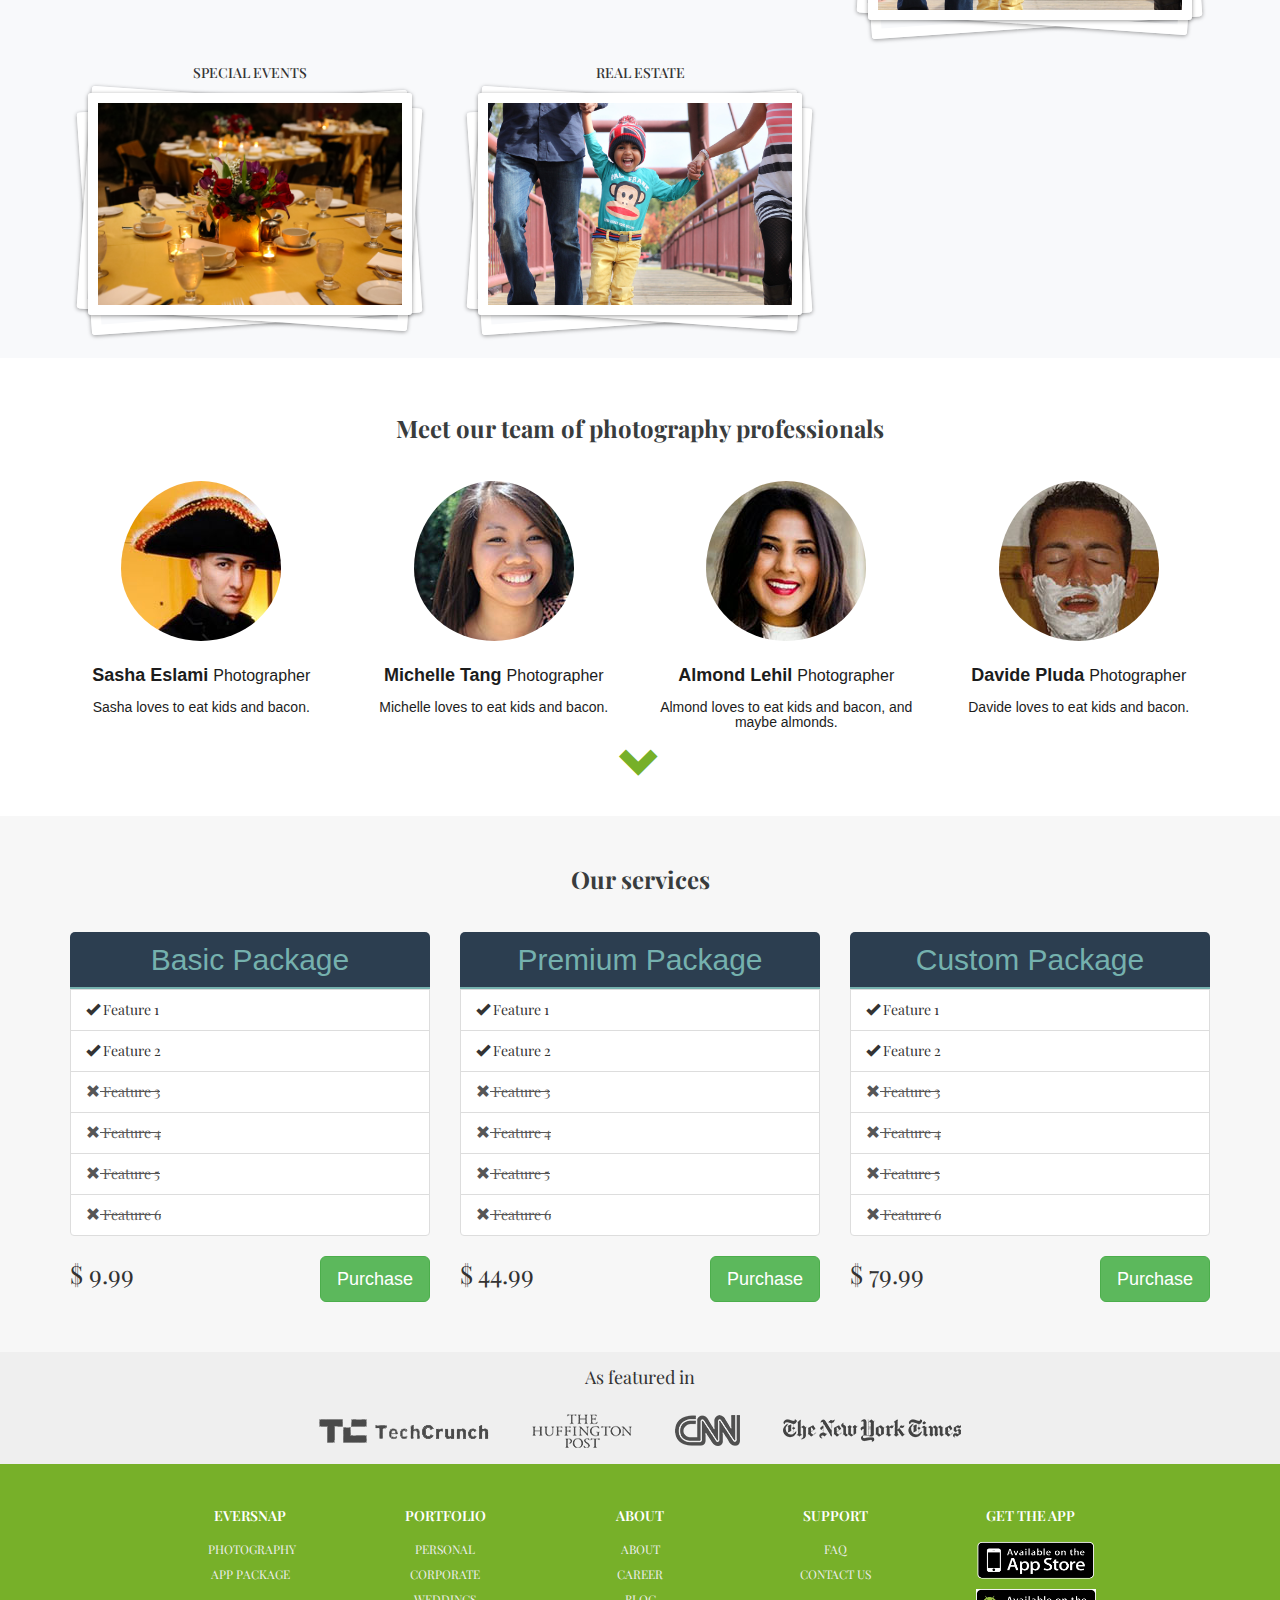
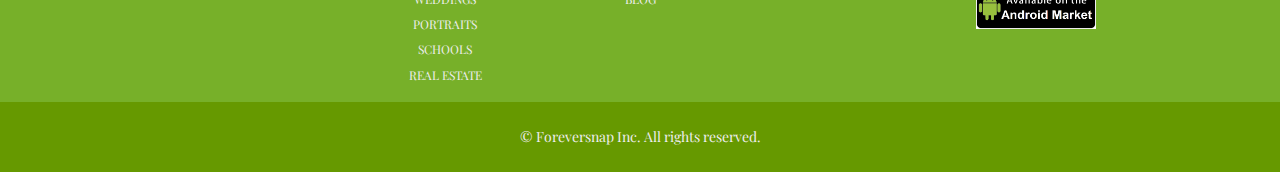
==== commit ca1dd155: "added modal to accordion" ====
--- a/index.html
+++ b/index.html
@@ -92,7 +92,7 @@
                                             <div class="col-md-3 col-sm-3 col-xs-12 form-group date">
                                                 <label for="event_date" class="sr-only">Event date</label>
                                                 <div class="input-group">
-                                                    <input type="text" class="form-control datepicker" id="event_date" placeholder="2/23/2015">
+                                                    <input type="text" class="form-control datepicker" id="event_date" placeholder="2/26/2015">
                                                     <span class="input-group-addon"><i class="glyphicon glyphicon-calendar"></i></span>
                                                 </div>
                                             </div>
@@ -116,7 +116,7 @@
             </div>
             <section class="container-fluid app parallax" data-speed="6" data-type="background">
                 <div class="row">
-                    <div class="col-md-7 col-xs-7">
+                    <div class="col-md-4 col-md-offset-3 col-xs-7">
                         <a href="#">
                             <div class="downloads pull-right">
                                 <h3>Don't want a photographer?</h3>
@@ -185,7 +185,7 @@
                 </div>
             </div>
         </div>
-        <div class="ph-team">
+        <div id="ph-team" class="ph-team">
             <div class="container">
                 <div class="row">
                     <div class="col-md-12">
@@ -196,6 +196,7 @@
                         <h4 class="figure-caption-title">
                             Sasha Eslami
                             <span>Photographer</span>
+                            <p>Sasha loves to eat kids and bacon.</p>
                         </h4>
                     </div>
                     <div class="col-md-3">
@@ -203,6 +204,7 @@
                         <h4 class="figure-caption-title">
                             Michelle Tang
                             <span>Photographer</span>
+                            <p>Michelle loves to eat kids and bacon.</p>
                         </h4>
                     </div>
                     <div class="col-md-3">
@@ -210,6 +212,7 @@
                         <h4 class="figure-caption-title">
                             Almond Lehil
                             <span>Photographer</span>
+                            <p>Almond loves to eat kids and bacon, and maybe almonds.</p>
                         </h4>
                     </div>
                     <div class="col-md-3">
@@ -217,8 +220,14 @@
                         <h4 class="figure-caption-title">
                             Davide Pluda
                             <span>Photographer</span>
+                            <p>Davide loves to eat kids and bacon.</p>
                         </h4>
                     </div>
+                </div>
+                <div class="leads center-block">
+                    <a href="#ph-team">
+                        <span><i class="glyphicon glyphicon-chevron-down"></i></span>
+                    </a>
                 </div>
             </div>
         </div>
@@ -419,61 +428,141 @@
         <div class="modal fade" id="success" tabindex="-1" role="dialog" aria-labelledby="modallabel" aria-hidden="true">
             <div class="modal-dialog">
                 <div class="modal-content">
-                    <div class="modal-header">
-                        <button type="button" class="close" data-dismiss="modal" aria-label="Close">
-                            <span aria-hidden="true">&times;</span>
-                        </button>
-                        <h4 class="modal-title" id="modallabel">Modal title</h4>
-                    </div><!-- modal-header-->
                     <div class="modal-body">
-                        <h1>You got it! this slot is available.</h1>
+                        <h1 class="center-block">You got it! this slot is available.</h1>
                         <br>
                         <br>
-                        <h4>Whats included?</h4>
-                        <ul>
-                            <li>As many photos as possible by our amazing photographers</li>
-                            <li>All photo rights</li>
-                            <li>Up to 15 minutes video taken upon request</li>
-                            <li>Light editing of photos(Brightness, contrast, cropping, clarity)</li>
-                            <li>Collect all your guests photos and videos with Eversnap iPhone/Android app ($99 value)</li>
-                            <li>Private online album for you and your guests can download photos, order prints or share on Facebook</li>
-                            <li>Free lifetime online storage</li>
-                            <li>No hidden fees</li>
-                        </ul>
-                        <h4>What happens after i book?</h4>
-                        <ul>
-                            <li>We match you with the best photographer from our team based on type of photography, location, availability and all the other details you provide in the booking process.</li>
-                            <li>You'll receive our photographer's name &amp; contact information with 2 business days of your booking.</li>
-                            <li>We will arrive 15 miutes before your event to get familiar with the location and setup for any last minute needs.</li>
-                        </ul>
-                        <h4>When, where and how do i get my photos?</h4>
-                        <ul>
-                            <li>After the event we will edit your photos by adjusting brightness, contrast and cropping.</li>
-                            <li>Your photos will be ready within 2 business days in a private online album on our website.</li>
-                        </ul>
-                        <h4>Can i download or order prints?</h4>
-                        <ul>
-                            <li>Yes. You can download your photos anytime.</li>
-                            <li>You can also order high quality prints right through the Eversnap online album, which we can ship to any address you like.</li>
-                        </ul>
-                        <h4>Who are you?</h4>
-                        <ul>
-                            <li>We are a company formed with highly trained professional photography team with over 1000s of event experiences.</li>
-                            <li>We have streamlined our photography process so we can provide high quality photography at an affordable price.</li>
-                        </ul>
-                        <h4>Why should i choose you?</h4>
-                        <ul>
-                            <li>We are less experience than our competitors.</li>
-                            <li>Our services have high quality and 100% reliable.</li>
-                            <li>Full refund for any reason you are not satisfied.</li>
-                        </ul>
-                        <h4>What if i have more questions?</h4>
-                        <ul>
-                            <li>Feel free to call us at (650) 732-2014 or email us anytime at <a href="mailto:pro@geteversnap.com">pro@geteversnap.com</a></li>
-                        </ul>
+                        <div class="panel-group" id="accordion">
+                            <div class="panel panel-default">
+                                <a href="#collapse_1" data-toggle="collapse" data-parent-"#accordion">
+                                    <div class="panel-heading">
+                                        <h4 class="panel-title">
+                                            What is included?
+                                        </h4>
+                                    </div>
+                                </a>
+                                <div id="collapse_1" class="panel-collapse collapse">
+                                    <div class="panel-body">
+                                        <ul>
+                                        <li>As many photos as possible by our amazing photographers</li>
+                                        <li>All photo rights</li>
+                                        <li>Up to 15 minutes video taken upon request</li>
+                                        <li>Light editing of photos(Brightness, contrast, cropping, clarity)</li>
+                                        <li>Collect all your guests photos and videos with Eversnap iPhone/Android app ($99 value)</li>
+                                        <li>Private online album for you and your guests can download photos, order prints or share on Facebook</li>
+                                        <li>Free lifetime online storage</li>
+                                        <li>No hidden fees</li>
+                                    </ul>
+                                    </div>
+                                </div>
+                            </div>
+                            <div class="panel panel-default">
+                                <a href="#collapse_2" data-toggle="collapse" data-parent-"#accordion">
+                                    <div class="panel-heading">
+                                        <h4 class="panel-title">
+                                            What happens after i book?
+                                        </h4>
+                                    </div>
+                                </a>
+                                <div id="collapse_2" class="panel-collapse collapse">
+                                    <div class="panel-body">
+                                        <ul>
+                                            <li>We match you with the best photographer from our team based on type of photography, location, availability and all the other details you provide in the booking process.</li>
+                                            <li>You'll receive our photographer's name &amp; contact information with 2 business days of your booking.</li>
+                                            <li>We will arrive 15 miutes before your event to get familiar with the location and setup for any last minute needs.</li>
+                                        </ul>
+                                    </div>
+                                </div>
+                            </div>
+                            <div class="panel panel-default">
+                                <a href="#collapse_3" data-toggle="collapse" data-parent-"#accordion">
+                                    <div class="panel-heading">
+                                        <h4 class="panel-title">
+                                            When &amp; where and how do i get my photos?
+                                        </h4>
+                                    </div>
+                                </a>
+                                <div id="collapse_3" class="panel-collapse collapse">
+                                    <div class="panel-body">
+                                        <ul>
+                                            <li>After the event we will edit your photos by adjusting brightness, contrast and cropping.</li>
+                                            <li>Your photos will be ready within 2 business days in a private online album on our website.</li>
+                                        </ul>
+                                    </div>
+                                </div>
+                            </div>
+                            <div class="panel panel-default">
+                                <a href="#collapse_4" data-toggle="collapse" data-parent-"#accordion">
+                                    <div class="panel-heading">
+                                        <h4 class="panel-title">
+                                            Can i download or order prints?
+                                        </h4>
+                                    </div>
+                                </a>
+                                <div id="collapse_4" class="panel-collapse collapse">
+                                    <div class="panel-body">
+                                        <ul>
+                                            <li>Yes. You can download your photos anytime.</li>
+                                            <li>You can also order high quality prints right through the Eversnap online album, which we can ship to any address you like.</li>
+                                        </ul>
+                                    </div>
+                                </div>
+                            </div>
+                            <div class="panel panel-default">
+                                <a href="#collapse_5" data-toggle="collapse" data-parent-"#accordion">
+                                    <div class="panel-heading">
+                                        <h4 class="panel-title">
+                                            Who are you?
+                                        </h4>
+                                    </div>
+                                </a>
+                                <div id="collapse_5" class="panel-collapse collapse">
+                                    <div class="panel-body">
+                                        <ul>
+                                            <li>We are a company formed with highly trained professional photography team with over 1000s of event experiences.</li>
+                                            <li>We have streamlined our photography process so we can provide high quality photography at an affordable price.</li>
+                                        </ul>
+                                    </div>
+                                </div>
+                            </div>
+                            <div class="panel panel-default">
+                                <a href="#collapse_6" data-toggle="collapse" data-parent-"#accordion">
+                                    <div class="panel-heading">
+                                        <h4 class="panel-title">
+                                            Why should i choose Eversnap?
+                                        </h4>
+                                    </div>
+                                </a>
+                                <div id="collapse_6" class="panel-collapse collapse">
+                                    <div class="panel-body">
+                                        <ul>
+                                            <li>We are more experienced than our competitors.</li>
+                                            <li>Our services have high quality and 100% reliable.</li>
+                                            <li>Full refund for any reason you are not satisfied.</li>
+                                        </ul>
+                                    </div>
+                                </div>
+                            </div>
+                            <div class="panel panel-default">
+                                <a href="#collapse_7" data-toggle="collapse" data-parent-"#accordion">
+                                    <div class="panel-heading">
+                                        <h4 class="panel-title">
+                                            What if i have more questions?
+                                        </h4>
+                                    </div>
+                                </a>
+                                <div id="collapse_7" class="panel-collapse collapse">
+                                    <div class="panel-body">
+                                        <ul>
+                                            <li>Feel free to call us at (650) 732-2014 or email us anytime at <a href="mailto:pro@geteversnap.com">pro@geteversnap.com</a></li>
+                                        </ul>
+                                    </div>
+                                </div>
+                            </div>
+                        </div>
                     </div>
                     <div class="modal-footer">
-                        <button type="button" class="btn btn-lg btn-success"><a href="http://www.eversnapapp.com/pro/q/process_1">BOOK NOW</a></button>
+                        <button type="button" class="btn btn-lg btn-success btn-block"><a href="http://www.eversnapapp.com/pro/process_1">BOOK NOW</a></button>
                     </div><!--modal-footer-->
                 </div><!--modal-content-->
             </div><!--modal-dialog-->
--- a/css/main.css
+++ b/css/main.css
@@ -583,18 +583,47 @@
    ========================================================================== */
 
 .figure-caption-title {
+    font-family: 'Helvetica Neue', Helvetica;
     color: #1c1c1c;
-    font-weight: 500;
+    font-weight: 700;
     text-transform: none;
     text-align: center;
     padding-top: 0;
 }
 .figure-caption-title span {
+    font-family: 'Helvetica Neue', Helvetica;
     font-weight: 200;
     text-align: left;
     font-size: 16px;
 }
-
+.figure-caption-title p {
+    font-weight: 300;
+    padding: 1em 0 0 0;
+    font-size: 14px;
+}
+/* arrow down */
+.leads a {
+    color: #77b029;
+}
+.leads a:hover {
+    color: #669900;
+}
+.glyphicon-chevron-down {
+    font-size: 3em;
+}
+
+/* Check avail panel */
+.panel a {
+    text-decoration: none;
+    color: #000;
+}
+.panel a:hover {
+    color: #0000ff;
+}
+.modal-footer {
+    
+    text-align:center;
+}
 /* ==========================================================================
    Responsiveness
    ========================================================================== */
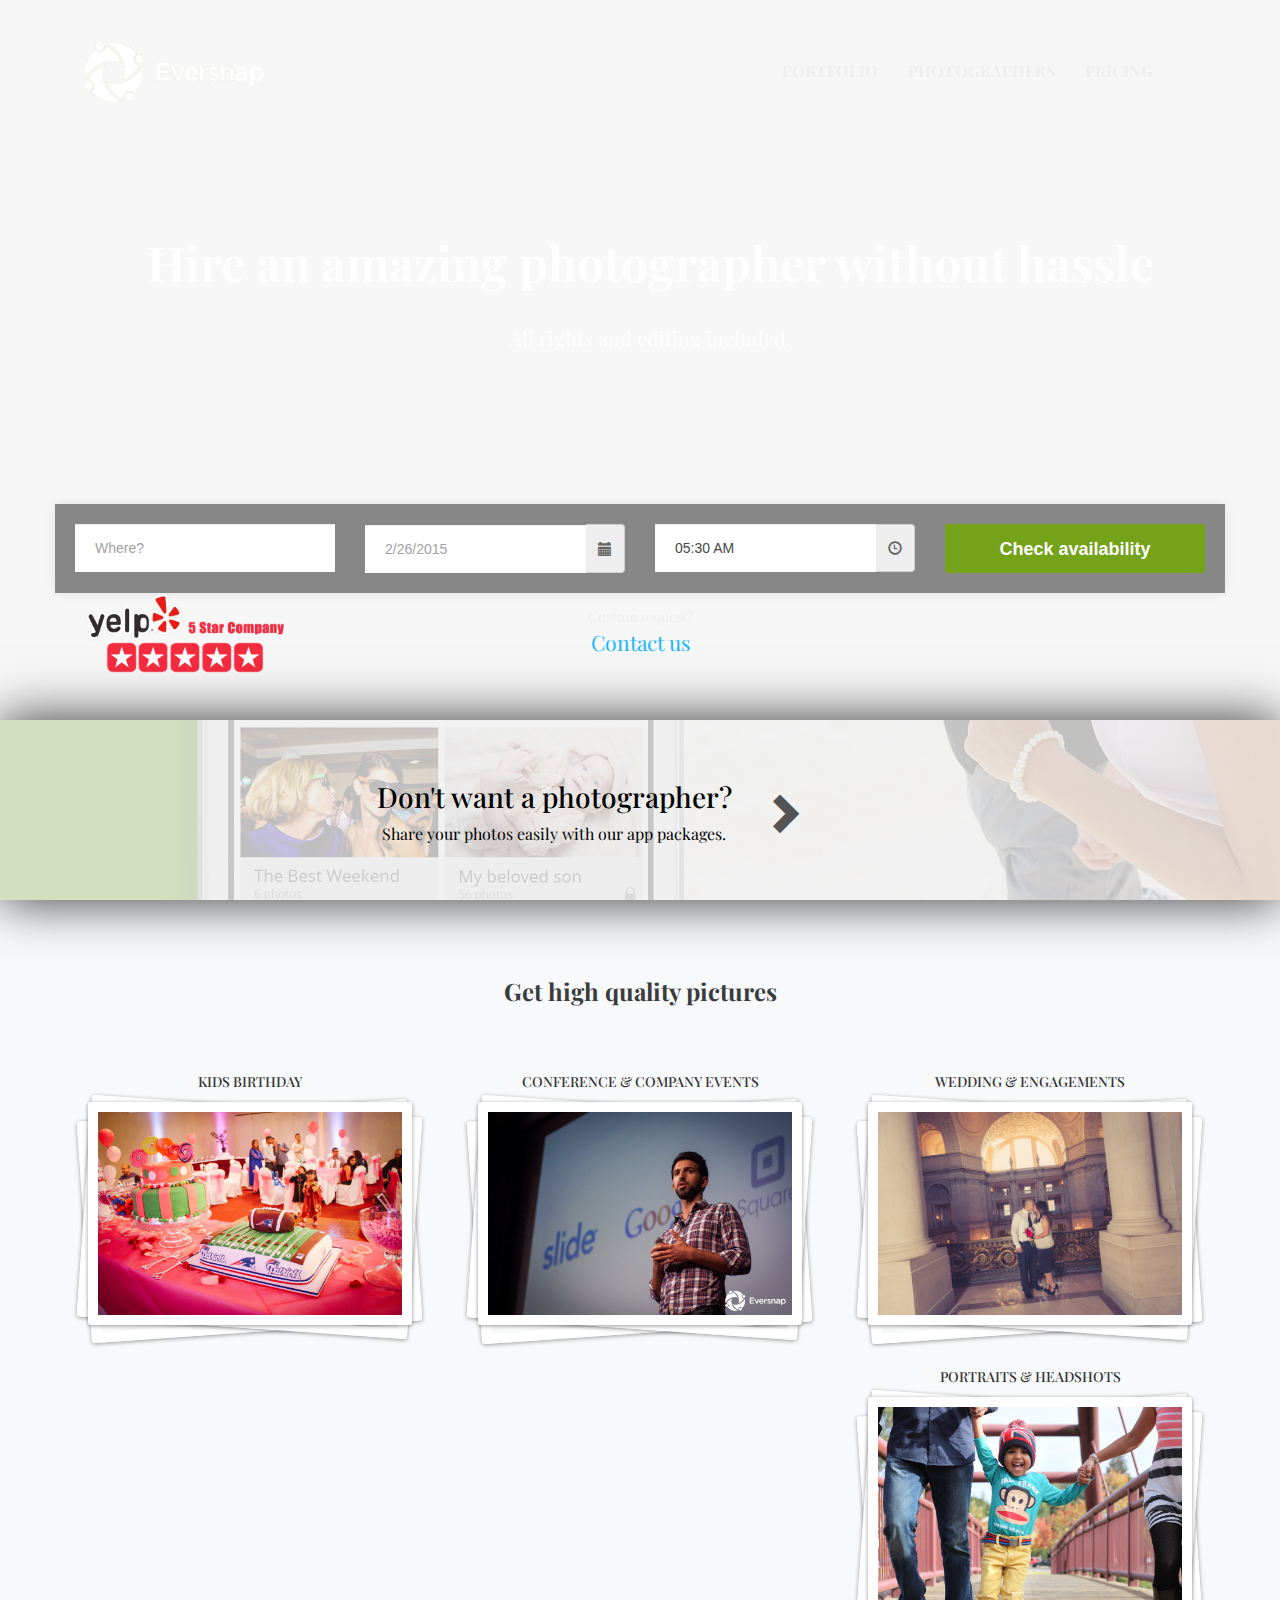
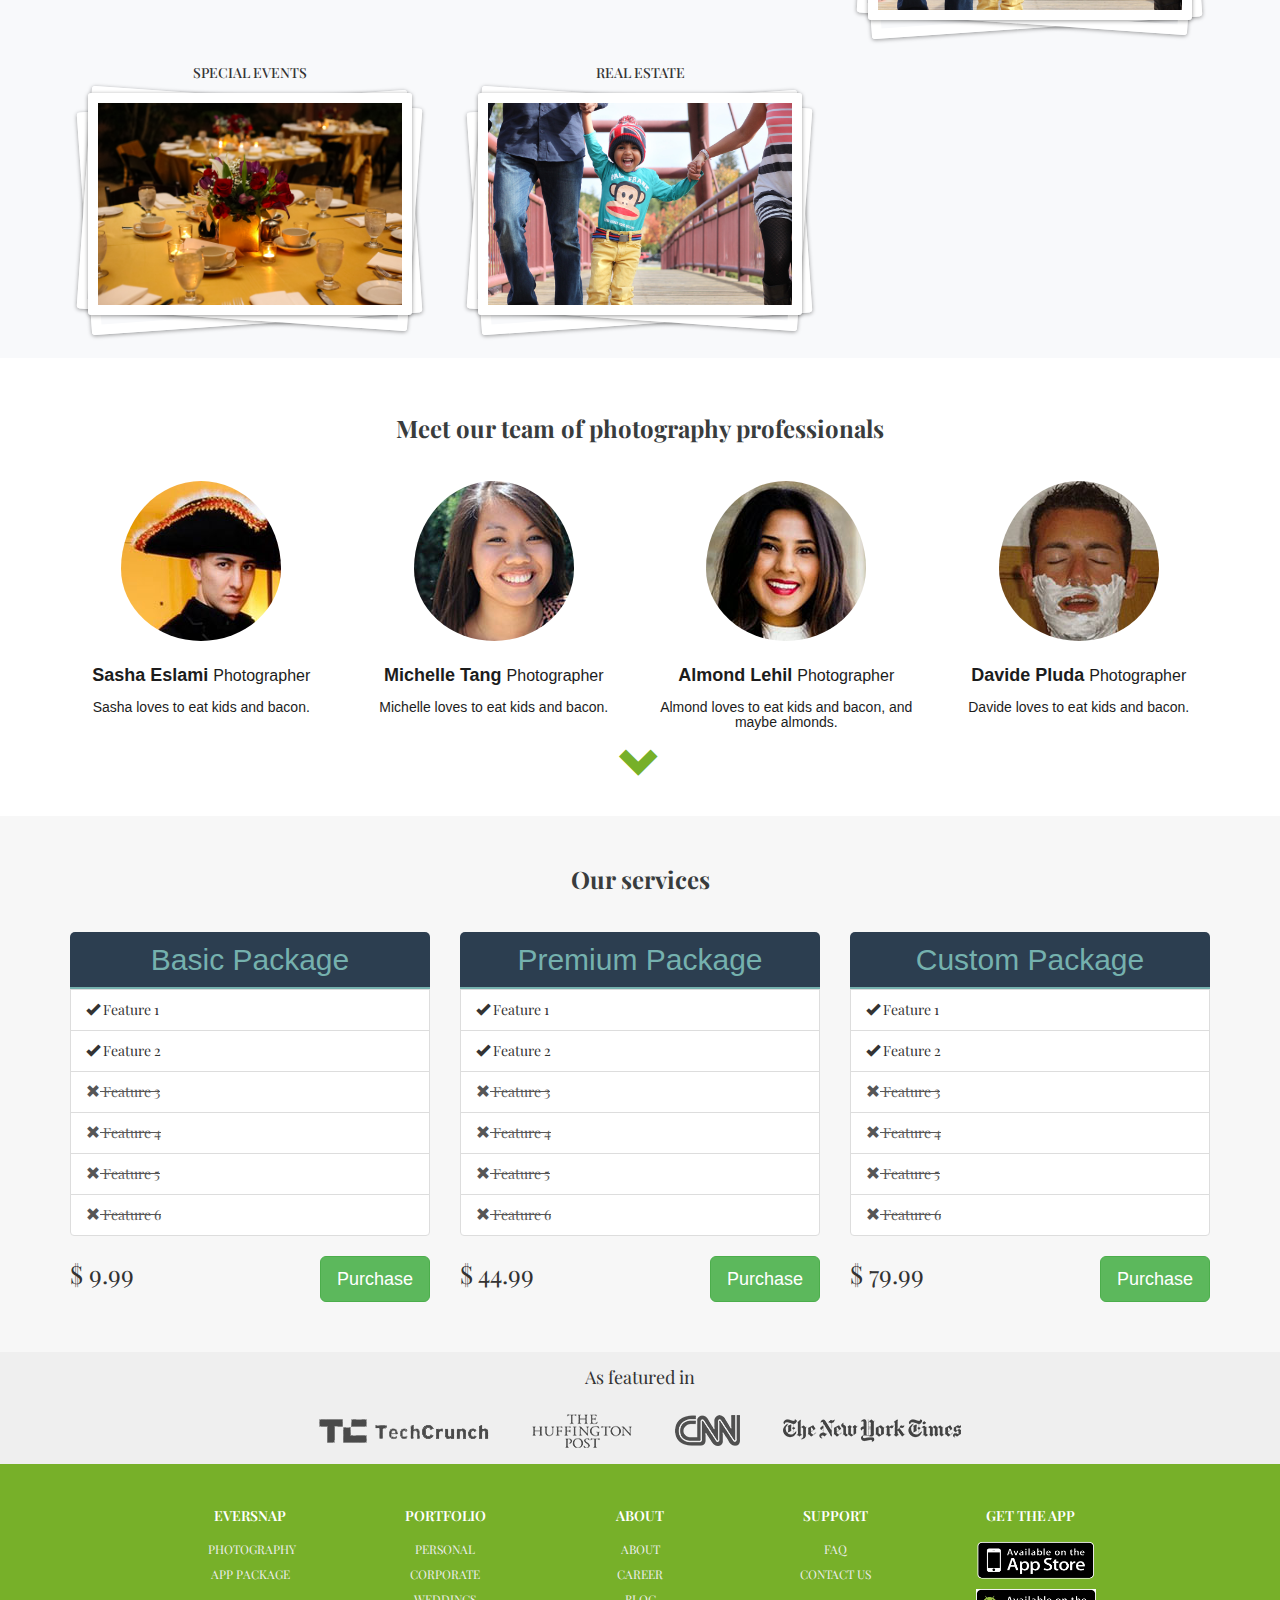
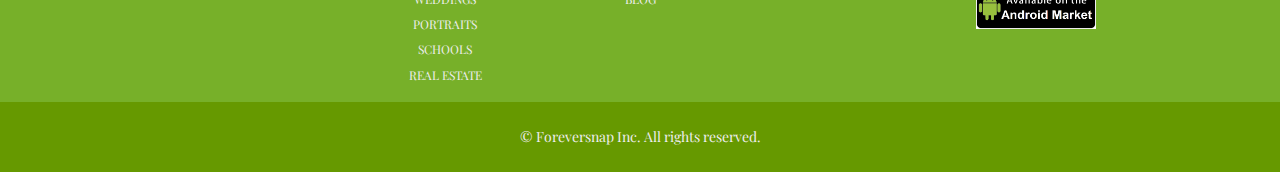
==== commit f834d8ff: "added yelp logo and contact us link on splash page" ====
--- a/index.html
+++ b/index.html
@@ -39,18 +39,7 @@
         <!--[if lt IE 8]>
             <p class="browsehappy">You are using an <strong>outdated</strong> browser. Please <a href="http://browsehappy.com/">upgrade your browser</a> to improve your experience.</p>
         <![endif]-->
-        <!--
-        <div class="nav">
-            <div class="container-fluid">
-                <ul class="pull-left">
-                    <li><a href="#"><img src="img/logo.png" alt="" width="120" height="45"></a></li>
-                </ul>
-                <ul class="pull-right nav-list">
-                    <li><a href="#">Menu</a></li>
-                    <li><a href="#">Login</a></li>
-                </ul>
-            </div>
-        </div> -->
+
         <nav class="navbar navbar-default navbar-fixed-top" role="navigation">
                         <div class="navbar-header">
                             <button type="button" class="navbar-toggle" data-toggle="collapse" 
@@ -109,6 +98,15 @@
                                         </div>
                                     </div>
                                 </form>
+                                <div class="col-md-12 banner-addon">
+                                    <div class="col-md-2">
+                                        <a href=""><img src="img/yelp-five-star-company.png" alt="" widhth="200" height="80"></a>
+                                    </div>
+                                    <div class="col-md-2 col-md-offset-3 contact">
+                                        <span>Custom request?</span>
+                                        <a href="#"><p>Contact us</p></a>
+                                    </div>
+                                </div>
                             </div>
                         </div>
                     </div>
--- a/css/main.css
+++ b/css/main.css
@@ -380,7 +380,21 @@
 .cta {
     text-align: center;
 }
-
+.contact {
+    font-family: 'Playfair Display', serif;
+    padding-top: 1em;
+    text-align: center;
+}
+.contact span {
+    color: #eee;
+}
+.contact a {
+    text-decoration: none;
+}
+.banner-addon img{
+    display: inline-block;
+    float: left;
+}
 .portfolio, .ph-team, .package {
     background-color: #f7f7f7;
 }
@@ -660,7 +674,10 @@
         width: 100%;
         margin-left: -237px;
     }
-
+    .banner-addon img{
+        display: none;
+        float: left;
+    }
     .downloads h3 {
         font-weight: 500;
         font-size: 20px;
@@ -708,7 +725,10 @@
         width: 80%;
         margin-left: -275px;
     }
-    
+    .banner-addon img{
+        display: none;
+        float: left;
+    }
     /* Footer */
     .footer-section div {
         padding-top: 1em;
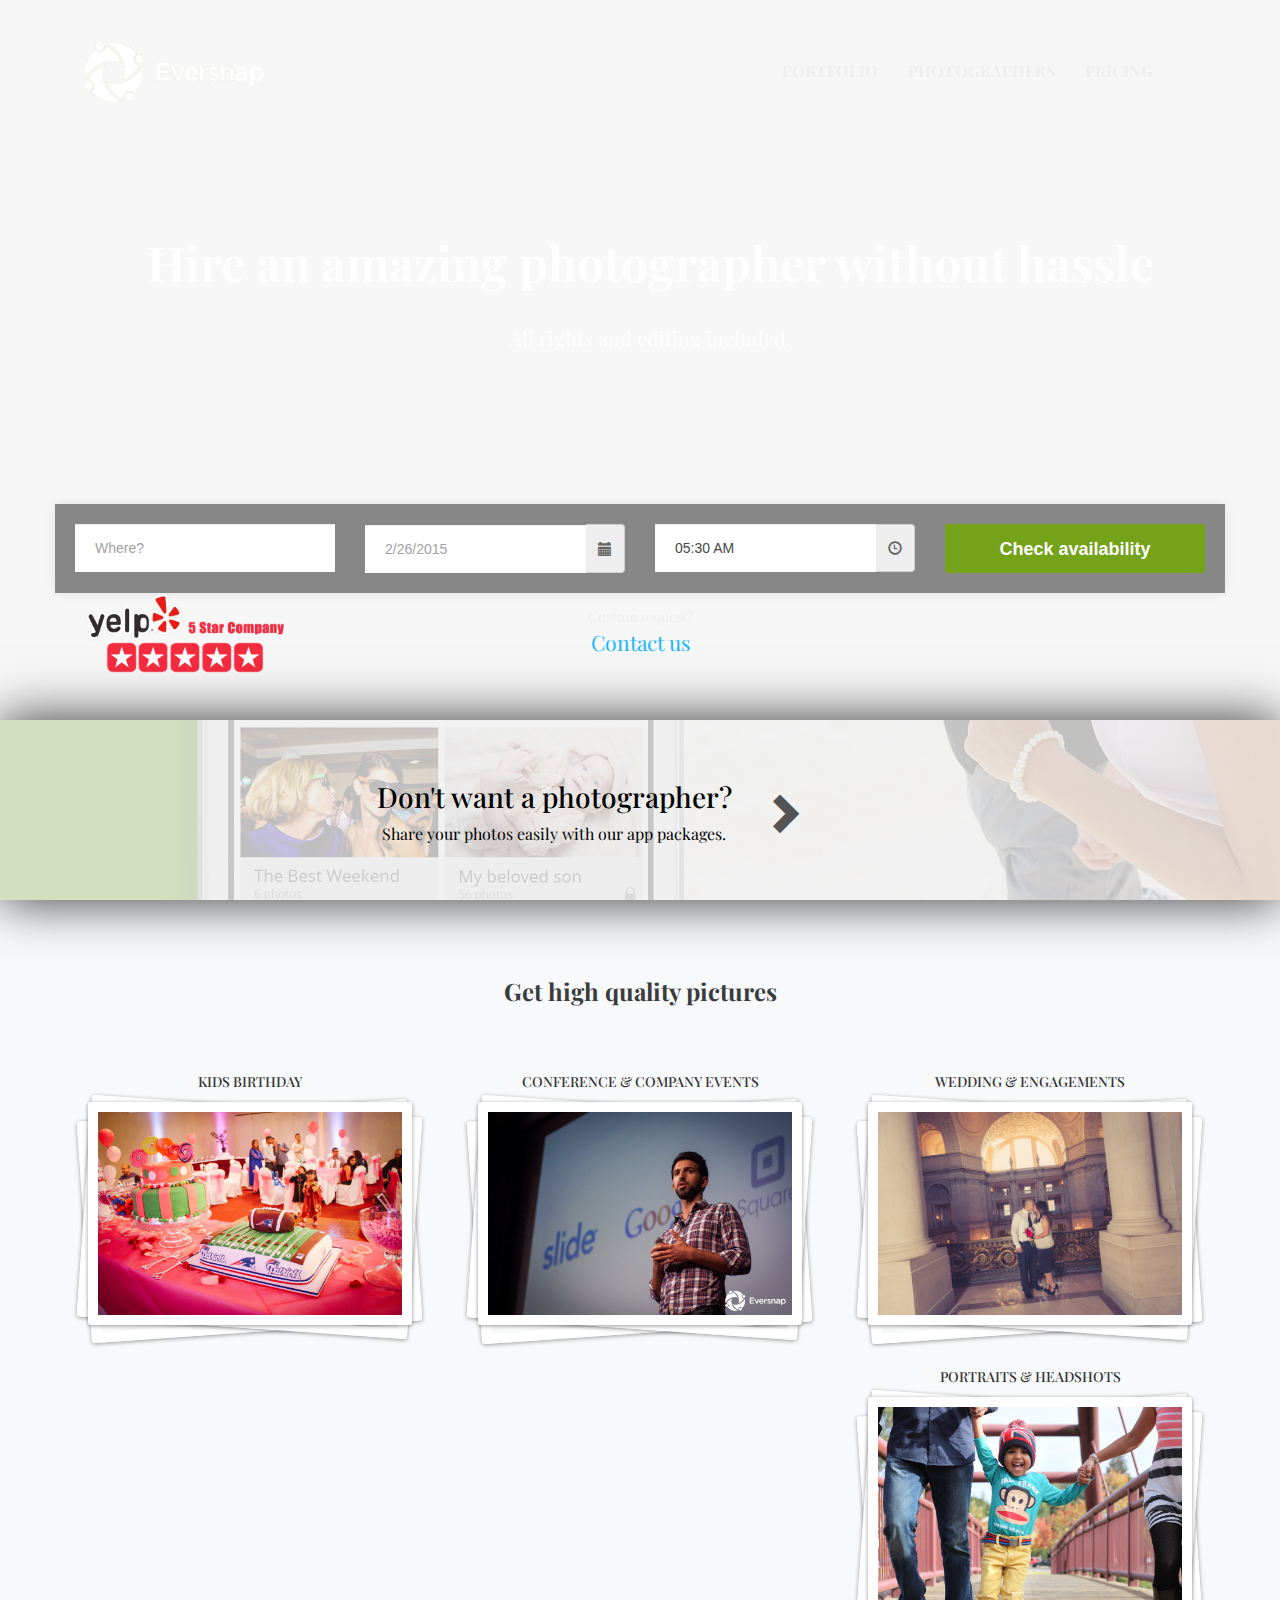
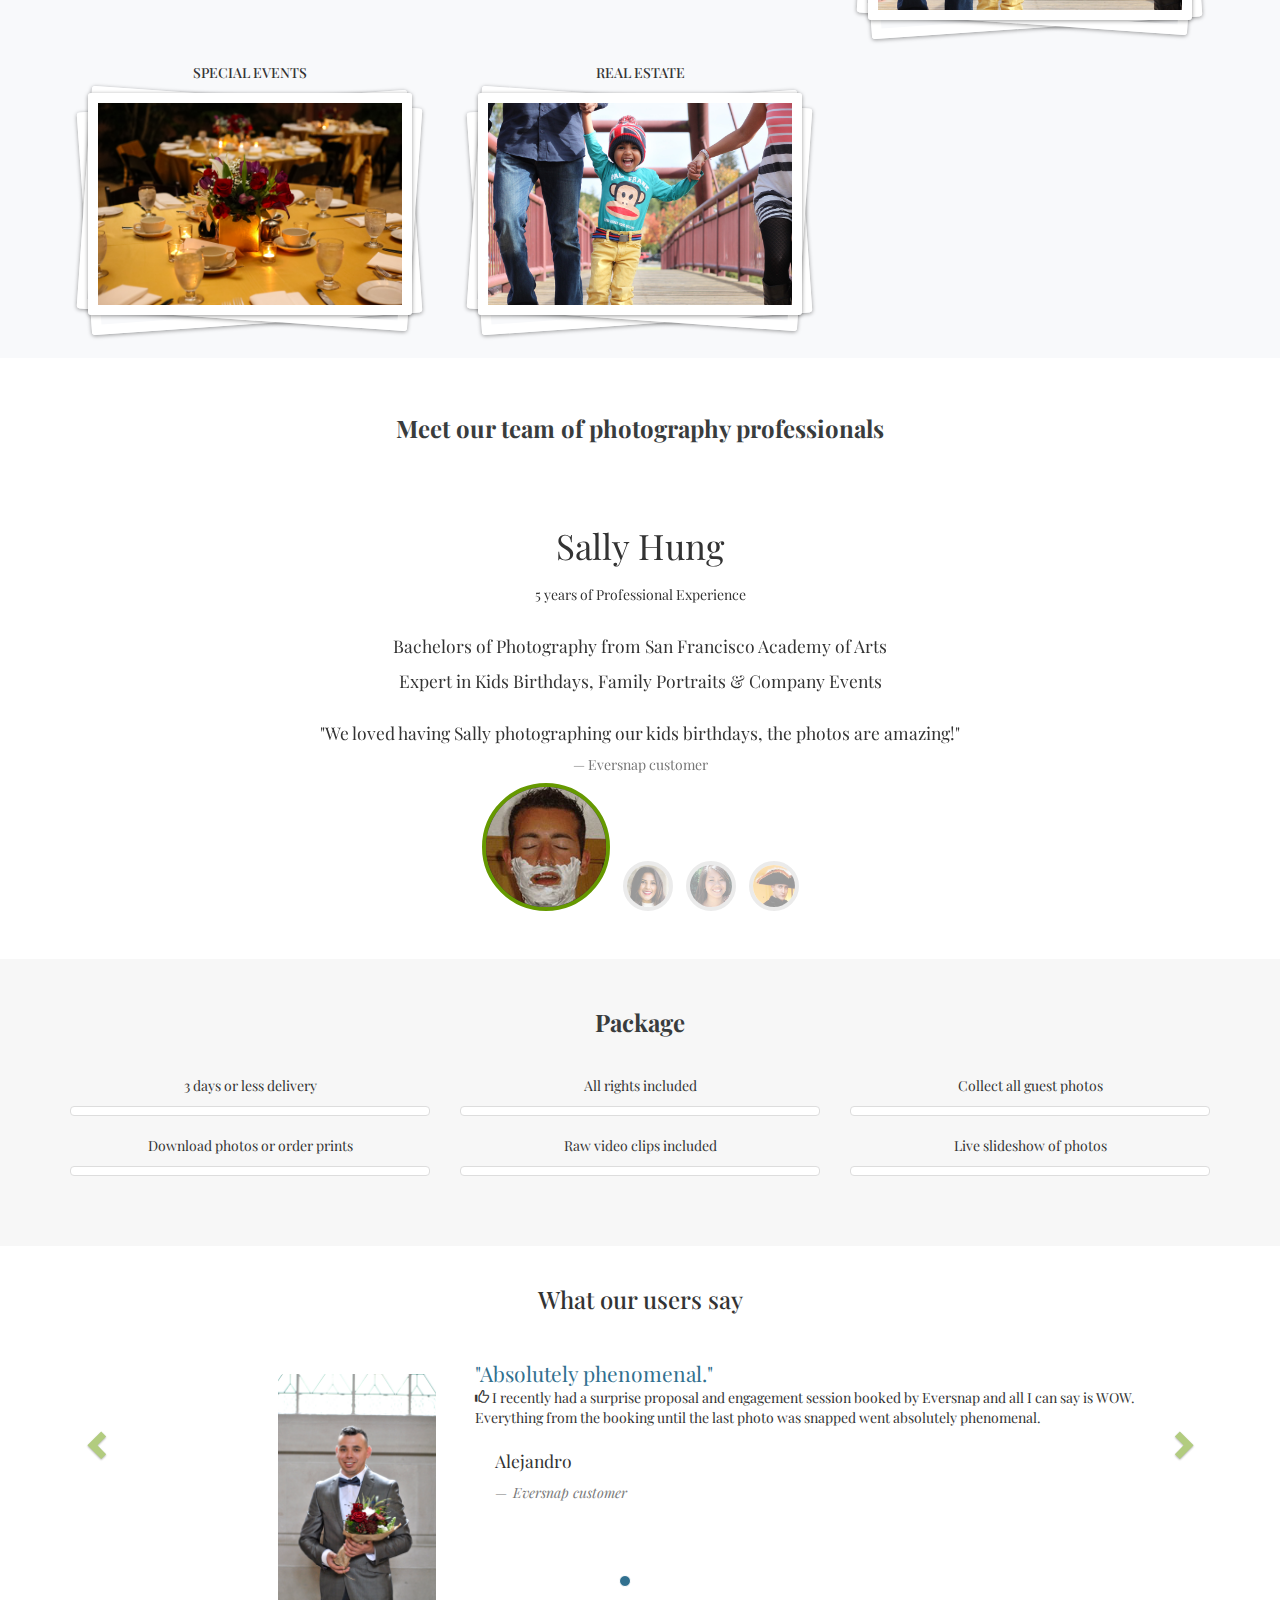
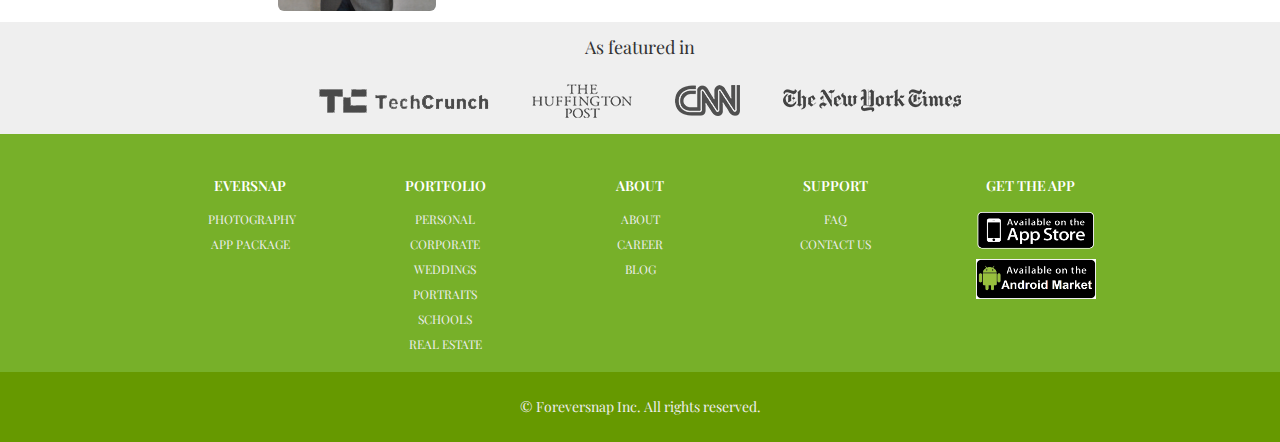
==== commit 245d53b2: "added testimonial section" ====
--- a/index.html
+++ b/index.html
@@ -183,6 +183,7 @@
                 </div>
             </div>
         </div>
+        <!--
         <div id="ph-team" class="ph-team">
             <div class="container">
                 <div class="row">
@@ -228,8 +229,100 @@
                     </a>
                 </div>
             </div>
-        </div>
-        <!--
+        </div>-->
+        <div id="ph-team" class="ph-team">
+            <div class="container">
+                <div class="row">
+                    <div class="col-md-12">
+                        <h3>Meet our team of photography professionals</h3>
+                    </div>
+                    <div class="col-md-12" data-wow-delay="0.2s">
+                            <div class="carousel slide" data-ride="carousel" id="quote-carousel">
+                                <!-- Bottom Carousel Indicators -->
+                                <ol class="carousel-indicators">
+                                    <li data-target="#quote-carousel" data-slide-to="0" class="active"><img class="img-responsive " src="img/davide_pluda.jpg" alt="">
+                                    </li>
+                                    <li data-target="#quote-carousel" data-slide-to="1"><img class="img-responsive" src="img/almond_lehil.jpg" alt="">
+                                    </li>
+                                    <li data-target="#quote-carousel" data-slide-to="2"><img class="img-responsive" src="img/michelle_tang.jpg" alt="">
+                                    </li>
+                                    <li data-target="#quote-carousel" data-slide-to="3"><img class="img-responsive" src="img/sasha_eslami.jpg" alt="">
+                                    </li>
+                                </ol>
+
+                                <!-- Carousel Slides / Quotes -->
+                                <div class="carousel-inner text-center">
+
+                                    <!-- Quote 1 -->
+                                    <div class="item active">
+                                        <blockquote>
+                                            <div class="row">
+                                                <div class="col-sm-8 col-sm-offset-2">
+                                                    <span class="ph-name">Sally Hung</span>
+                                                    <p class="ph-experience">5 years of Professional Experience</p>
+                                                    <p class="ph-qualification">Bachelors of Photography from San Francisco Academy of Arts</p>
+                                                    <p class="ph-expertise">Expert in Kids Birthdays, Family Portraits &amp; Company Events</p>
+                                                    <p class="ph-testimonial">"We loved having Sally photographing our kids birthdays, the photos are amazing!"</p>
+                                                    <small>Eversnap customer</small>
+                                                </div>
+                                            </div>
+                                        </blockquote>
+                                    </div>
+                                    <!-- Quote 2 -->
+                                    <div class="item">
+                                        <blockquote>
+                                            <div class="row">
+                                                <div class="col-sm-8 col-sm-offset-2">
+                                                    <span class="ph-name">Sally Hung</span>
+                                                    <p class="ph-experience">5 years of Professional Experience</p>
+                                                    <p class="ph-qualification">Bachelors of Photography from San Francisco Academy of Arts</p>
+                                                    <p class="ph-expertise">Expert in Kids Birthdays, Family Portraits &amp; Company Events</p>
+                                                    <p class="ph-testimonial">"We loved having Sally photographing our kids birthdays, the photos are amazing!"</p>
+                                                    <small>Eversnap customer</small>
+                                                </div>
+                                            </div>
+                                        </blockquote>
+                                    </div>
+                                    <!-- Quote 3 -->
+                                    <div class="item">
+                                        <blockquote>
+                                            <div class="row">
+                                                <div class="col-sm-8 col-sm-offset-2">
+                                                    <span class="ph-name">Sally Hung</span>
+                                                    <p class="ph-experience">5 years of Professional Experience</p>
+                                                    <p class="ph-qualification">Bachelors of Photography from San Francisco Academy of Arts</p>
+                                                    <p class="ph-expertise">Expert in Kids Birthdays, Family Portraits &amp; Company Events</p>
+                                                    <p class="ph-testimonial">"We loved having Sally photographing our kids birthdays, the photos are amazing!"</p>
+                                                    <small>Eversnap customer</small>
+                                                </div>
+                                            </div>
+                                        </blockquote>
+                                    </div>
+                                    <!-- Quote 4 -->
+                                    <div class="item">
+                                        <blockquote>
+                                            <div class="row">
+                                                <div class="col-sm-8 col-sm-offset-2">
+                                                    <span class="ph-name">Sally Hung</span>
+                                                    <p class="ph-experience">5 years of Professional Experience</p>
+                                                    <p class="ph-qualification">Bachelors of Photography from San Francisco Academy of Arts</p>
+                                                    <p class="ph-expertise">Expert in Kids Birthdays, Family Portraits &amp; Company Events</p>
+                                                    <p class="ph-testimonial">"We loved having Sally photographing our kids birthdays, the photos are amazing!"</p>
+                                                    <small>Eversnap customer</small>
+                                                </div>
+                                            </div>
+                                        </blockquote>
+                                    </div>
+                                </div>
+
+                                <!-- Carousel Buttons Next/Prev -->
+                                <a data-slide="prev" href="#quote-carousel" class="left carousel-control"><i class="fa fa-chevron-left"></i></a>
+                                <a data-slide="next" href="#quote-carousel" class="right carousel-control"><i class="fa fa-chevron-right"></i></a>
+                            </div>
+                        </div>
+                    </div>
+                </div>
+            </div>
         <div class="package">
             <div class="container">
                 <div class="row">
@@ -272,87 +365,180 @@
                             <img src="http://www.minimit.com/images/picjumbo.com_DSC_3274.jpg" alt="">
                         </div>
                     </div>
-                    <div class="cta">
-                        <button type="button" class="btn btn-success btn-lg order">ORDER NOW</button>
-                    </div>
                 </div>
             </div>
         </div>
-        -->
-        <!-- price & service -->
-        <div class="package">
-            <div class="container">
-                <div class="row">
-                    <div class="col-md-12">
-                        <h3>Our services</h3>
-                    </div>
-                     
-                    <!-- Pack 1-->
-                    <div class="col-md-4" id="home-box">
-                        <div class="pricing_header">
-                            <h2>Basic Package</h2>
-                            <div class="space"></div>
-                        </div>
-                            <ul class="list-group">
-                                    <li class="list-group-item"><span class="glyphicon glyphicon-ok"></span> Feature 1</li>
-                                    <li class="list-group-item"><span class="glyphicon glyphicon-ok"></span> Feature 2</li>
-                                    <li class="list-group-item off"><span class="glyphicon glyphicon-remove"></span> Feature 3</li>
-                                    <li class="list-group-item off"><span class="glyphicon glyphicon-remove"></span> Feature 4</li>
-                                    <li class="list-group-item off"><span class="glyphicon glyphicon-remove"></span> Feature 5</li>
-                                    <li class="list-group-item off"><span class="glyphicon glyphicon-remove"></span> Feature 6</li>
-                                </ul>
-                            
-                            <div class="try">
-                                <p class="price">$ 9.99</p>
-                                <a class="btn btn-success btn-lg" href="#" type="button">Purchase</a>
-                            </div>
-                        </div>
-                    <!-- Pack 2-->
-                    <div class="col-md-4" id="home-box">
-                        <div class="pricing_header">
-                            <h2>Premium Package</h2>
-                            <div class="space"></div>
-                        </div>
-                            <ul class="list-group">
-                                    <li class="list-group-item"><span class="glyphicon glyphicon-ok"></span> Feature 1</li>
-                                    <li class="list-group-item"><span class="glyphicon glyphicon-ok"></span> Feature 2</li>
-                                    <li class="list-group-item off"><span class="glyphicon glyphicon-remove"></span> Feature 3</li>
-                                    <li class="list-group-item off"><span class="glyphicon glyphicon-remove"></span> Feature 4</li>
-                                    <li class="list-group-item off"><span class="glyphicon glyphicon-remove"></span> Feature 5</li>
-                                    <li class="list-group-item off"><span class="glyphicon glyphicon-remove"></span> Feature 6</li>
-                                </ul>
-                            
-                            <div class="try">
-                                <p class="price">$ 44.99</p>
-                                <a class="btn btn-success btn-lg" href="#" type="button">Purchase</a>
-
-                            </div>
-                        </div>
-
-                    <!-- Pack 3-->
-                    <div class="col-md-4" id="home-box">
-                        <div class="pricing_header">
-                            <h2>Custom Package</h2>
-                            <div class="space"></div>
-                        </div>
-                            <ul class="list-group">
-                                    <li class="list-group-item"><span class="glyphicon glyphicon-ok"></span> Feature 1</li>
-                                    <li class="list-group-item"><span class="glyphicon glyphicon-ok"></span> Feature 2</li>
-                                    <li class="list-group-item off"><span class="glyphicon glyphicon-remove"></span> Feature 3</li>
-                                    <li class="list-group-item off"><span class="glyphicon glyphicon-remove"></span> Feature 4</li>
-                                    <li class="list-group-item off"><span class="glyphicon glyphicon-remove"></span> Feature 5</li>
-                                    <li class="list-group-item off"><span class="glyphicon glyphicon-remove"></span> Feature 6</li>
-                                </ul>
-                            
-                            <div class="try">
-                                <p class="price">$ 79.99</p>
-                                <a class="btn btn-success btn-lg" href="#" type="button">Purchase</a>
-                            </div>
-                        </div>
-                    </div>
-                </div>
-            </div>  
-        </div>
+        <div class="container content testimonial"> 
+            <div class="col-md-12">
+                <h3>What our users say</h3>
+            </div>
+            <div id="carousel-example-generic" class="carousel slide" data-ride="carousel"> 
+                <!-- Indicators -->
+                <ol class="carousel-indicators"> 
+                    <li data-target="#carousel-example-generic" data-slide-to="0" class="active"></li>
+                    <li data-target="#carousel-example-generic" data-slide-to="1"></li>
+                    <li data-target="#carousel-example-generic" data-slide-to="2"></li>
+                </ol> 
+                <!-- Wrapper for slides -->
+                <div class="carousel-inner"> <div class="item active">
+                    <div class="row">
+                        <div class="col-xs-12">
+                            <div class="thumbnail adjust1">
+                                <div class="col-md-2 col-sm-2 col-sm-offset-2 col-xs-12">
+                                    <img class="media-object img-rounded img-responsive" src="img/testi1.jpg"> 
+                                </div>
+                                <div class="col-md-8 col-sm-8 col-xs-12">
+                                    <div class="caption">
+                                        <p class="text-info lead adjust2">"Absolutely phenomenal."</p>
+                                        <p>
+                                            <span class="glyphicon glyphicon-thumbs-up"></span>
+                                            I recently had a surprise proposal and engagement session booked by Eversnap and all I can say is WOW. Everything from the booking until the last photo was snapped went absolutely phenomenal.
+                                        </p> 
+                                        <blockquote class="adjust2">
+                                            <p>Alejandro</p>
+                                            <small>
+                                                <cite title="Source Title">Eversnap customer</cite></small>
+                                        </blockquote> 
+                                    </div> 
+                                </div> 
+                            </div> 
+                        </div> 
+                    </div> 
+                </div> 
+                <div class="item"> 
+                    <div class="row"> 
+                        <div class="col-xs-12"> 
+                            <div class="thumbnail adjust1">
+                                <div class="col-md-2 col-sm-2 col-sm-offset-2 col-xs-12">
+                                    <img class="media-object img-rounded img-responsive" src="img/testi2.jpg"> 
+                                </div>
+                                <div class="col-md-8 col-sm-8 col-xs-12">
+                                    <div class="caption">
+                                        <p class="text-info lead adjust2">"Super responsive on email"</p>
+                                        <p>
+                                            <span class="glyphicon glyphicon-thumbs-up"></span>
+                                            I've used Eversnap for several of my large-scale events/conferences. All the photographers have been super responsive on email, professional and most importantly, have taken great photos! I'd highly recommend Eversnap for your next event!
+                                        </p> 
+                                        <blockquote class="adjust2">
+                                            <p>Kathryn</p>
+                                            <small>
+                                                <cite title="Source Title">Eversnap customer</cite></small>
+                                        </blockquote> 
+                                    </div> 
+                                </div> 
+                            </div> 
+                        </div> 
+                    </div> 
+                </div> 
+                <div class="item"> 
+                    <div class="row"> 
+                        <div class="col-xs-12"> 
+                            <div class="thumbnail adjust1">
+                                <div class="col-md-2 col-sm-2 col-sm-offset-2 col-xs-12">
+                                    <img class="media-object img-rounded img-responsive" src="img/testi3.jpg"> 
+                                </div>
+                                <div class="col-md-8 col-sm-8 col-xs-12">
+                                    <div class="caption">
+                                        <p class="text-info lead adjust2">"Amazing service"</p>
+                                        <p>
+                                            <span class="glyphicon glyphicon-thumbs-up"></span>
+                                            Eversnap Pro is an amazing service! Highly recommend it for those who want to save time on finding a photographer for their event and get great quality results.
+                                        </p> 
+                                        <blockquote class="adjust2">
+                                            <p>Anna</p>
+                                            <small>
+                                                <cite title="Source Title">Eversnap customer</cite></small>
+                                        </blockquote> 
+                                    </div> 
+                                </div> 
+                            </div> 
+                        </div> 
+                    </div> 
+                </div> 
+                <div class="item"> 
+                    <div class="row"> 
+                        <div class="col-xs-12"> 
+                            <div class="thumbnail adjust1">
+                                <div class="col-md-2 col-sm-2 col-sm-offset-2 col-xs-12">
+                                    <img class="media-object img-rounded img-responsive" src="img/testi4.jpg"> 
+                                </div>
+                                <div class="col-md-8 col-sm-8 col-xs-12">
+                                    <div class="caption">
+                                        <p class="text-info lead adjust2">"Booking was seamless"</p>
+                                        <p>
+                                            <span class="glyphicon glyphicon-thumbs-up"></span>
+                                            I booked a photographer for a company event through Eversnap and it was the best experience I could have asked for. The booking was seamless, the price was very affordable and the photographer was fantastic. I will definitely use their service again.
+                                        </p> 
+                                        <blockquote class="adjust2">
+                                            <p>Sam</p>
+                                            <small>
+                                                <cite title="Source Title">Eversnap customer</cite></small>
+                                        </blockquote> 
+                                    </div> 
+                                </div> 
+                            </div> 
+                        </div> 
+                    </div> 
+                </div> 
+                <div class="item"> 
+                    <div class="row"> 
+                        <div class="col-xs-12"> 
+                            <div class="thumbnail adjust1">
+                                <div class="col-md-2 col-sm-2 col-sm-offset-2 col-xs-12">
+                                    <img class="media-object img-rounded img-responsive" src="img/testi5.jpg"> 
+                                </div>
+                                <div class="col-md-8 col-sm-8 col-xs-12">
+                                    <div class="caption">
+                                        <p class="text-info lead adjust2">"Affordable price"</p>
+                                        <p>
+                                            <span class="glyphicon glyphicon-thumbs-up"></span>
+                                            Great service at an affordable price! Had them for my baby girl's first birthday, pictures were great and even more for the price! Will highly recommend!
+                                        </p> 
+                                        <blockquote class="adjust2">
+                                            <p>Ros</p>
+                                            <small>
+                                                <cite title="Source Title">Eversnap customer</cite></small>
+                                        </blockquote> 
+                                    </div> 
+                                </div> 
+                            </div> 
+                        </div> 
+                    </div> 
+                </div> 
+                <div class="item"> 
+                    <div class="row"> 
+                        <div class="col-xs-12"> 
+                            <div class="thumbnail adjust1">
+                                <div class="col-md-2 col-sm-2 col-sm-offset-2 col-xs-12">
+                                    <img class="media-object img-rounded img-responsive" src="img/testi6.jpg"> 
+                                </div>
+                                <div class="col-md-8 col-sm-8 col-xs-12">
+                                    <div class="caption">
+                                        <p class="text-info lead adjust2">"Super impressed"</p>
+                                        <p>
+                                            <span class="glyphicon glyphicon-thumbs-up"></span>
+                                            Eversnap will be our ONLY choice for every family ocassion! We had them over for my daughters 4th bday party. And all we can say is that we are 'Super-Impressed'. My first interaction with the MD Michael Tang was hassle-free, easy and very straight-forward. They were responsive and had no hidden clauses.Our photographer Sarah Arnold was punctual, friendly and yet took complete charge of taking the right pics. We loved each and every pic and she did not miss out on a single guest.We were sent 200+ pics and downloading the same was super-easy!! All our guests could easily view the pics in the ever snap app. We would strongly recommend them to all our friends.
+                                        </p> 
+                                        <blockquote class="adjust2">
+                                            <p>Pushpita</p>
+                                            <small>
+                                                <cite title="Source Title">Eversnap customer</cite></small>
+                                        </blockquote> 
+                                    </div> 
+                                </div> 
+                            </div> 
+                        </div> 
+                    </div> 
+                </div> 
+            </div> 
+            <!-- Controls --> 
+            <a class="left carousel-control" href="#carousel-example-generic" data-slide="prev"> 
+                <span class="glyphicon glyphicon-chevron-left"></span> 
+            </a> 
+            <a class="right carousel-control" href="#carousel-example-generic" data-slide="next"> <span class="glyphicon glyphicon-chevron-right"></span> 
+            </a> 
+        </div> 
+    </div>
         <div class="press">
             <div class="container">
                 <div class="row">
@@ -669,6 +855,15 @@
                 $(".fancybox").fancybox();
             });
         </script>
+        <script>
+            //photographer Slider
+            $(document).ready(function() {
+              $('#media').carousel({
+                pause: true,
+                interval: false,
+              });
+            });
+        </script>
         <!-- Google Analytics: change UA-XXXXX-X to be your site's ID. -->
         <script>
             (function(b,o,i,l,e,r){b.GoogleAnalyticsObject=l;b[l]||(b[l]=
--- a/css/main.css
+++ b/css/main.css
@@ -639,6 +639,124 @@
     text-align:center;
 }
 /* ==========================================================================
+   Photographer slider
+   ========================================================================== */
+/* Carousel */
+
+#quote-carousel {
+    padding: 0 10px 120px 10px;
+    margin-top: 30px;
+    /* Control buttons  */
+    /* Previous button  */
+    /* Next button  */
+    /* Changes the position of the indicators */
+    /* Changes the color of the indicators */
+}
+#quote-carousel .carousel-control {
+    background: none;
+    color: #CACACA;
+    font-size: 2.3em;
+    text-shadow: none;
+    margin-top: 30px;
+}
+#quote-carousel .carousel-control.left {
+    left: -60px;
+}
+#quote-carousel .carousel-control.right {
+    right: -60px;
+}
+#quote-carousel .carousel-indicators {
+    right: 50%;
+    top: auto;
+    bottom: 0px;
+    margin-right: -19px;
+}
+#quote-carousel .carousel-indicators li {
+    width: 50px;
+    height: 50px;
+    margin: 5px;
+    cursor: pointer;
+    border: 4px solid #CCC;
+    border-radius: 50px;
+    opacity: 0.4;
+    overflow: hidden;
+    transition: all 0.4s;
+}
+#quote-carousel .carousel-indicators .active {
+    background: #333333;
+    width: 128px;
+    height: 128px;
+    border-radius: 100px;
+    border-color: #669900;
+    opacity: 1;
+    overflow: hidden;
+}
+.carousel-inner {
+    min-height: 300px;
+}
+.item blockquote {
+    border-left: none;
+    margin: 0;
+}
+.ph-name {
+    font-size: 2em;
+}
+.ph-experience {
+    padding-top: 1em;
+    font-size: 0.8em;
+}
+.ph-qualification {
+    padding-top: 1em;
+}
+.ph-testimonial {
+    padding-top: 1em;
+}
+/* ==========================================================================
+   Testimonial
+   ========================================================================== */
+.carousel-indicators .active { 
+    background: #31708f; 
+} 
+.content { 
+    margin-top:20px; 
+} 
+.adjust1 { 
+    float:left; 
+    width:100%; 
+    margin-bottom:0; 
+    padding-top: 2em;
+    border: 0;
+} 
+.adjust2 { 
+    margin:0; 
+} 
+.carousel-inner {
+    background-color: ;
+}
+.carousel-control { 
+    color:#669900; 
+    width:5%; 
+} 
+.carousel-control:hover, .carousel-control:focus {
+    color:#31708f; 
+} 
+.carousel-control.left, .carousel-control.right { 
+    background-image: none; 
+} 
+.media-object { 
+    margin:auto; 
+    margin-top:15%; 
+} 
+@media screen and (max-width: 768px) { 
+    .media-object { 
+        margin-top:0; 
+    } 
+}
+
+.testimonial h3{
+    text-align: center;
+}
+/* ==========================================================================
    Responsiveness
    ========================================================================== */
 /* For medium width less than 768px */
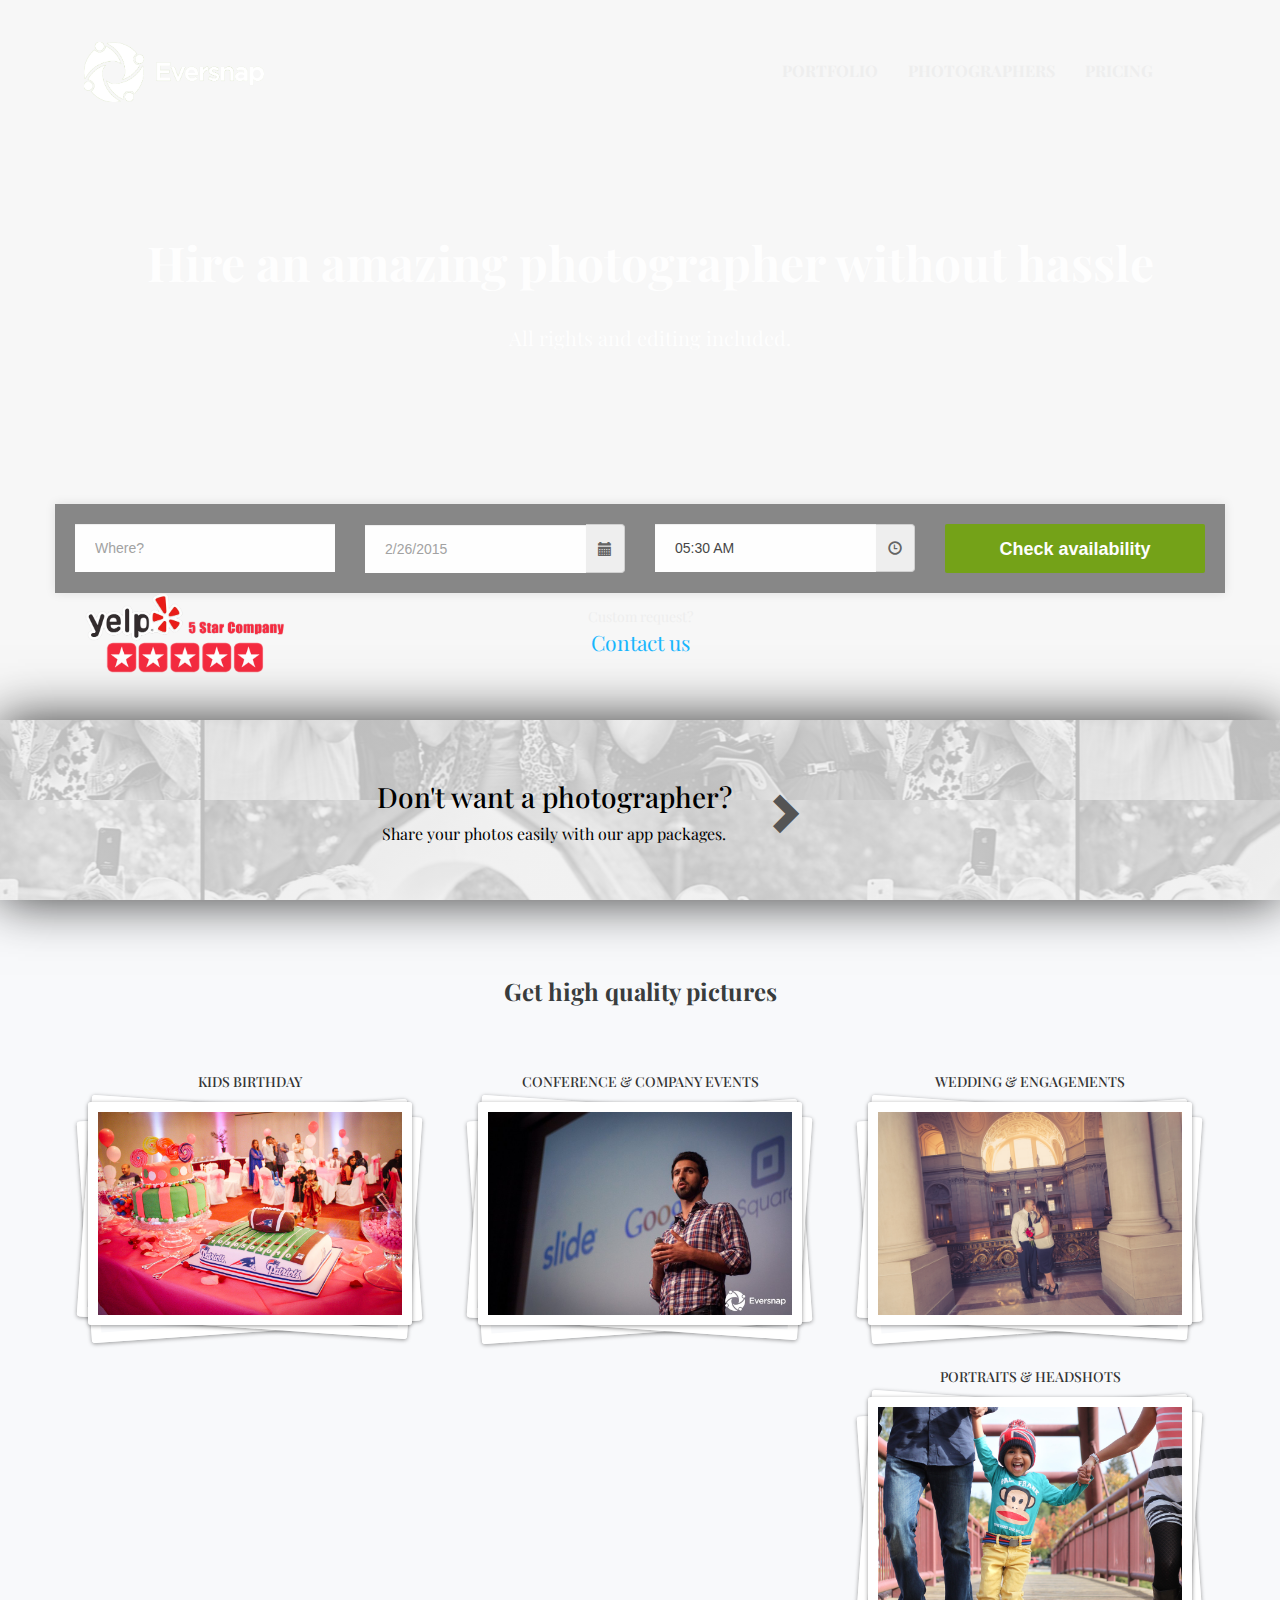
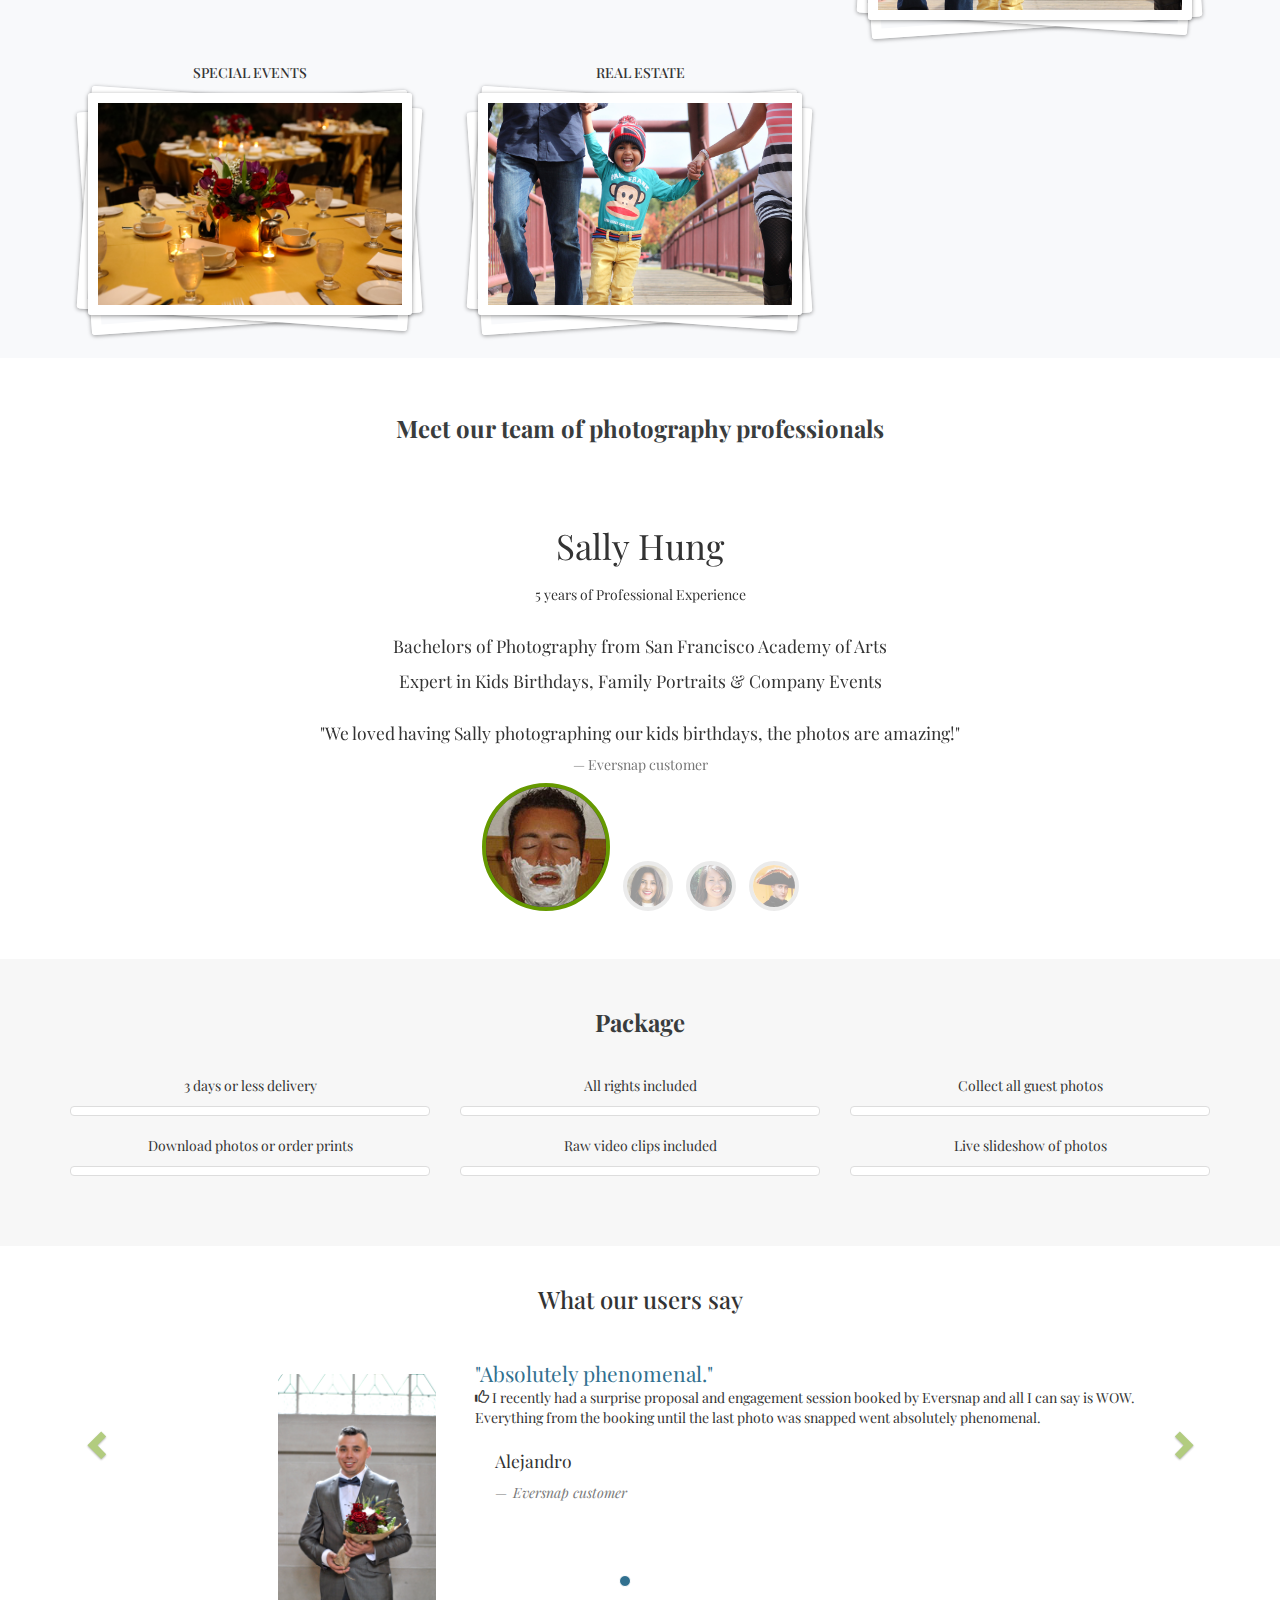
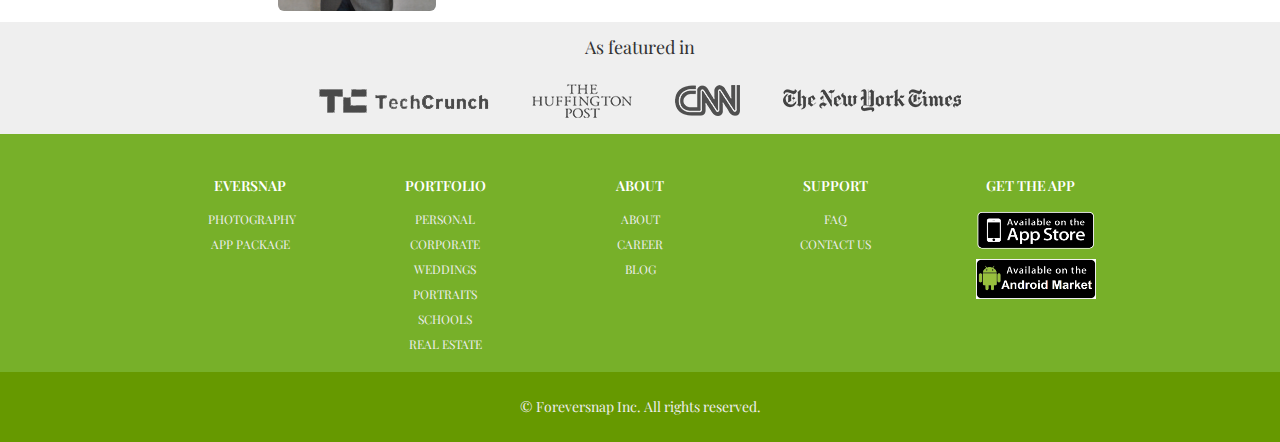
==== commit e9d0d390: "changed app packages background" ====
--- a/index.html
+++ b/index.html
@@ -183,53 +183,6 @@
                 </div>
             </div>
         </div>
-        <!--
-        <div id="ph-team" class="ph-team">
-            <div class="container">
-                <div class="row">
-                    <div class="col-md-12">
-                        <h3>Meet our team of photography professionals</h3>
-                    </div>
-                    <div class="col-md-3">
-                        <img src="img/sasha_eslami.jpg" alt="..." class="img-circle">
-                        <h4 class="figure-caption-title">
-                            Sasha Eslami
-                            <span>Photographer</span>
-                            <p>Sasha loves to eat kids and bacon.</p>
-                        </h4>
-                    </div>
-                    <div class="col-md-3">
-                        <img src="img/michelle_tang.jpg" alt="..." class="img-circle">
-                        <h4 class="figure-caption-title">
-                            Michelle Tang
-                            <span>Photographer</span>
-                            <p>Michelle loves to eat kids and bacon.</p>
-                        </h4>
-                    </div>
-                    <div class="col-md-3">
-                        <img src="img/almond_lehil.jpg" alt="..." class="img-circle">
-                        <h4 class="figure-caption-title">
-                            Almond Lehil
-                            <span>Photographer</span>
-                            <p>Almond loves to eat kids and bacon, and maybe almonds.</p>
-                        </h4>
-                    </div>
-                    <div class="col-md-3">
-                        <img src="img/davide_pluda.jpg" alt="..." class="img-circle">
-                        <h4 class="figure-caption-title">
-                            Davide Pluda
-                            <span>Photographer</span>
-                            <p>Davide loves to eat kids and bacon.</p>
-                        </h4>
-                    </div>
-                </div>
-                <div class="leads center-block">
-                    <a href="#ph-team">
-                        <span><i class="glyphicon glyphicon-chevron-down"></i></span>
-                    </a>
-                </div>
-            </div>
-        </div>-->
         <div id="ph-team" class="ph-team">
             <div class="container">
                 <div class="row">
--- a/css/main.css
+++ b/css/main.css
@@ -577,7 +577,7 @@
    Parallax
    ========================================================================== */
 .parallax {
-    background: linear-gradient(rgba(238, 238, 238, 0.8), rgba(238, 238, 238, 0.8)), url(../img/eversnap_magazine_article.png) 50% 0;
+    background: linear-gradient(rgba(238, 238, 238, 0.8), rgba(238, 238, 238, 0.8)), url(../img/app_packages_background.jpg) repeat 50% 0;
     background-attachment: fixed;
     margin: 0 auto;
     width: 100%;
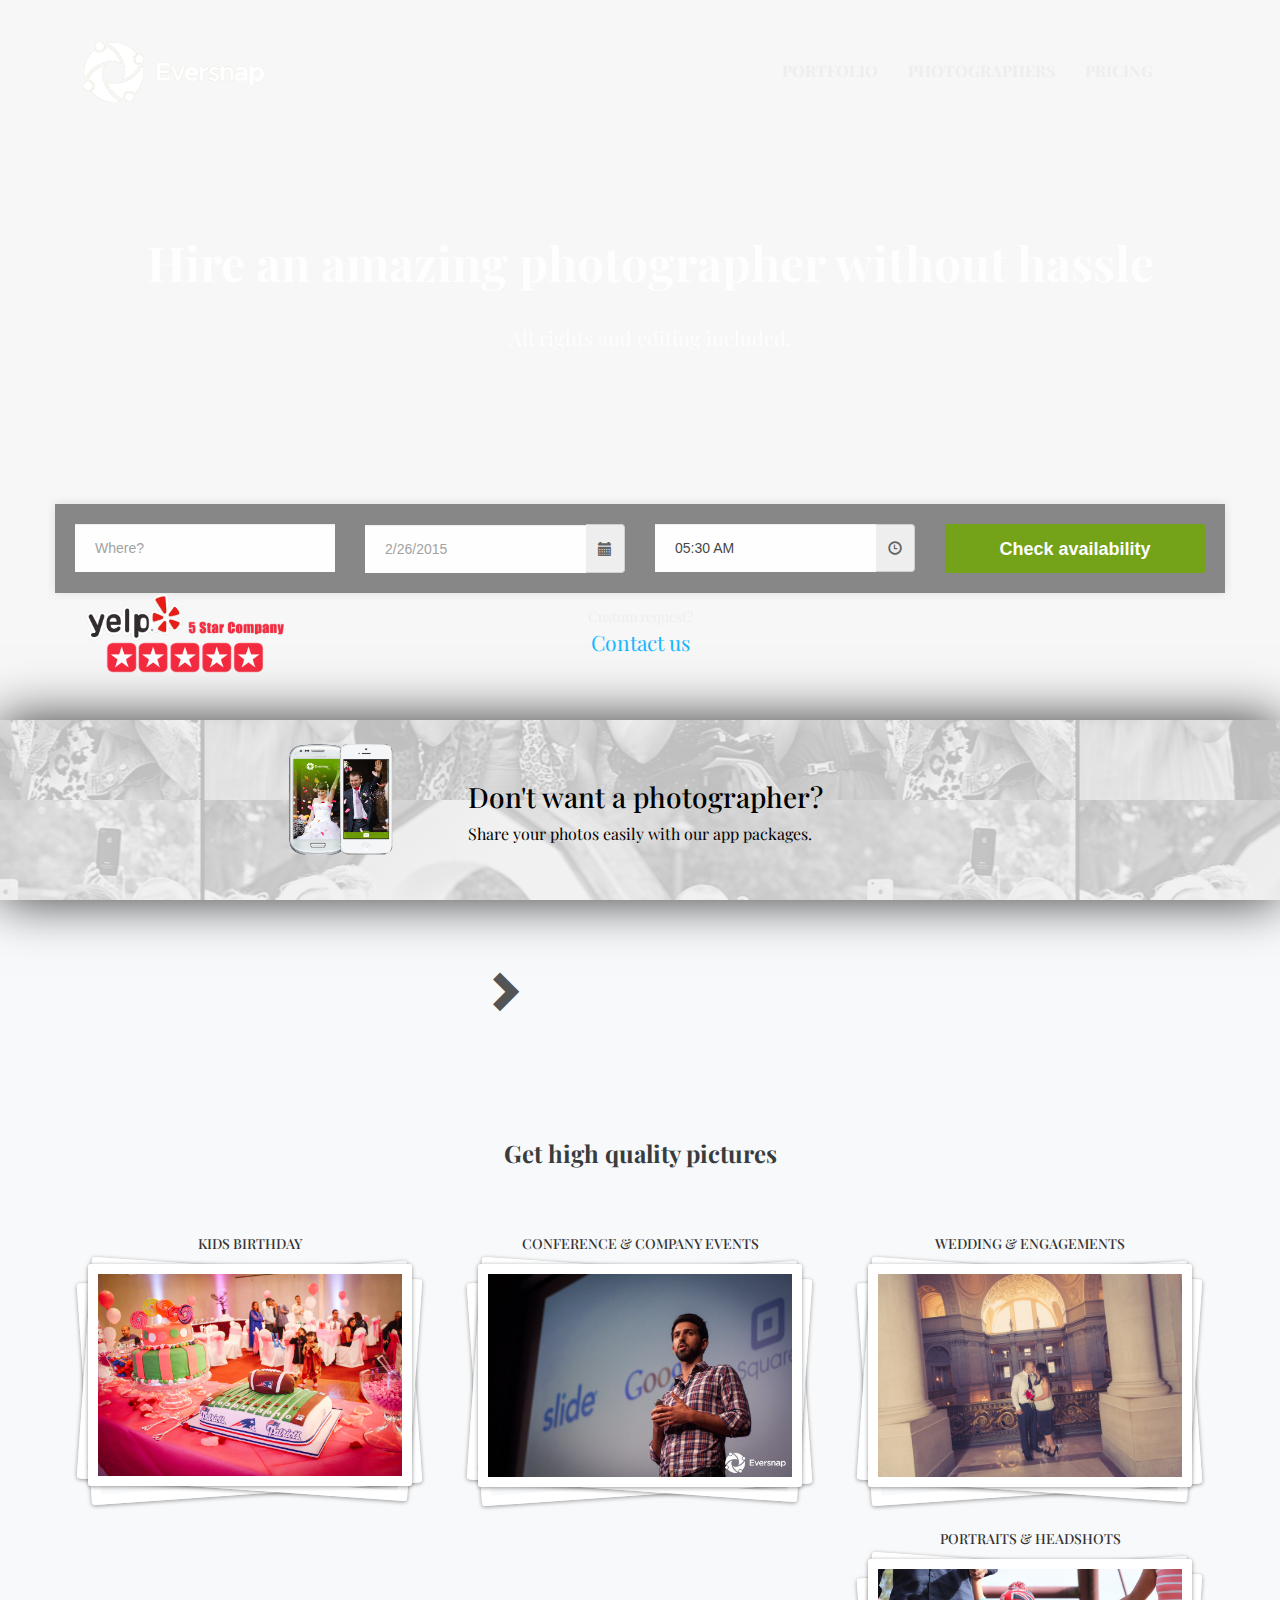
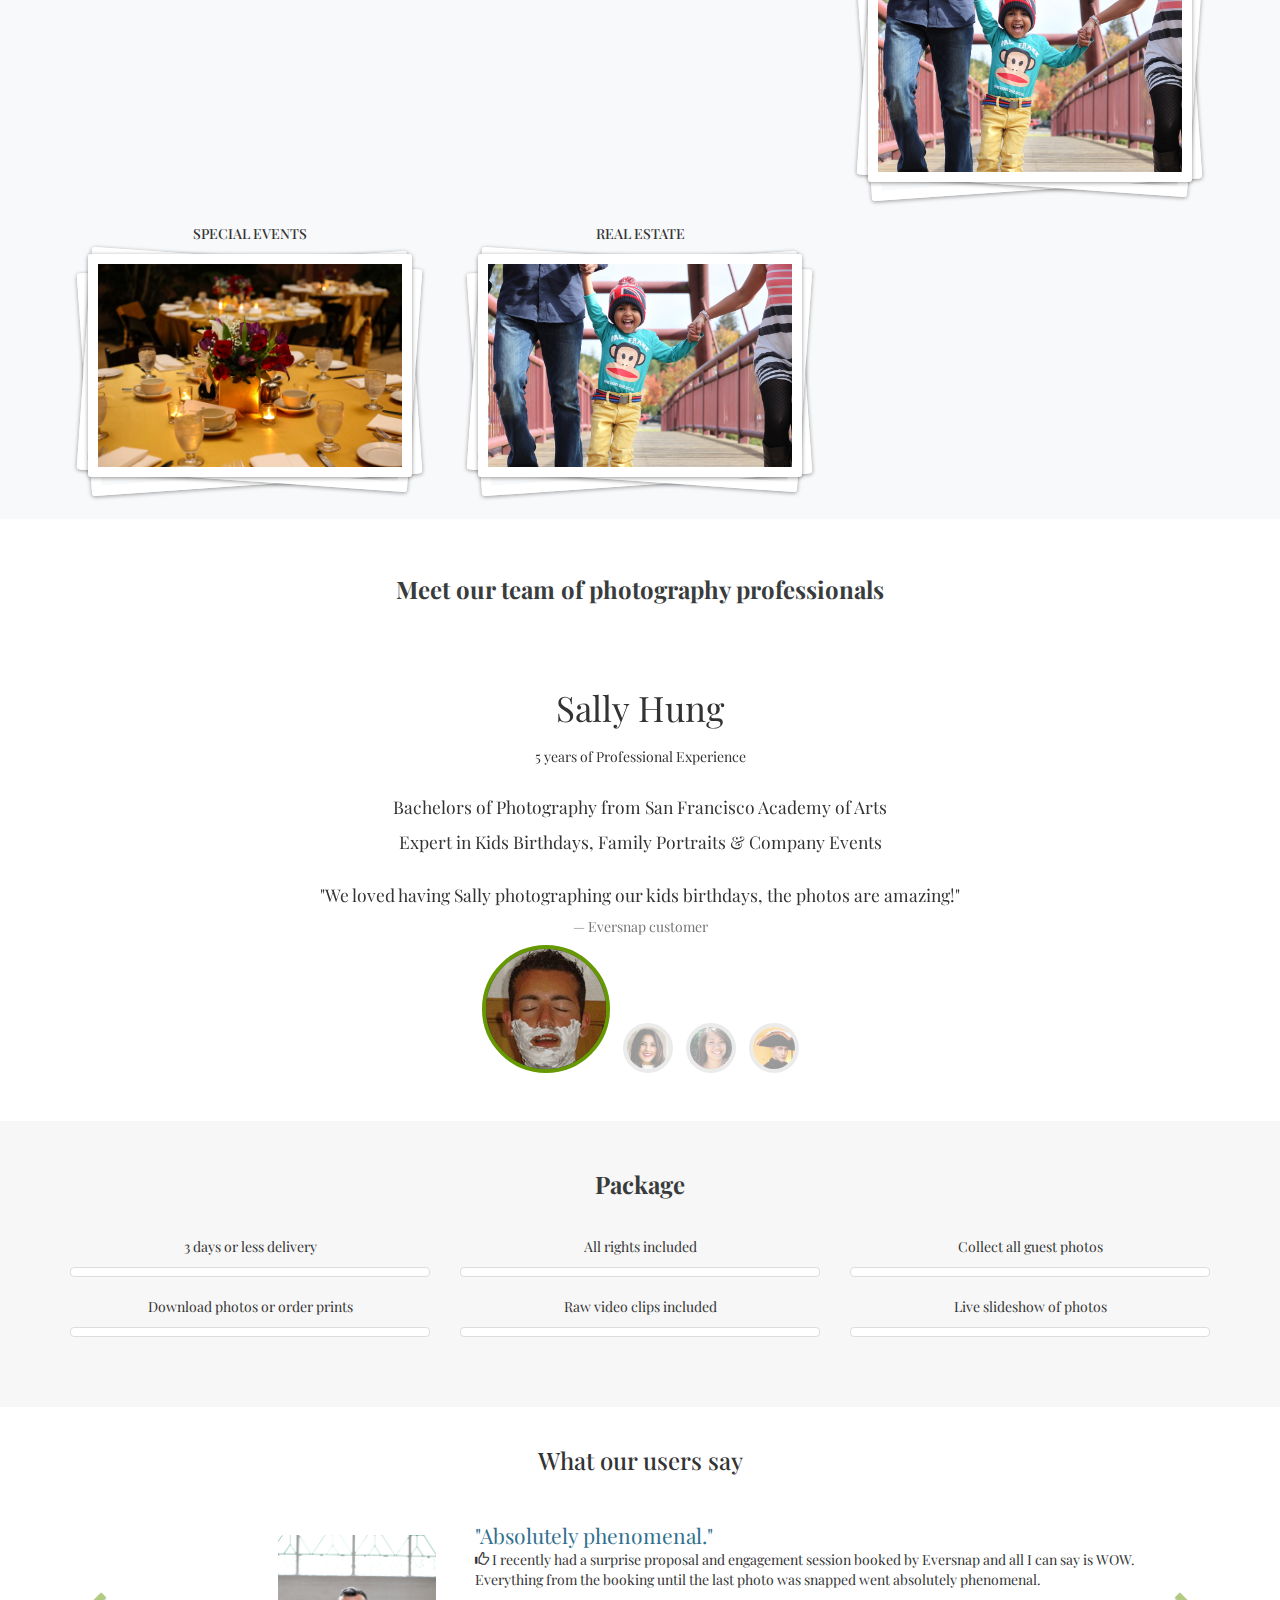
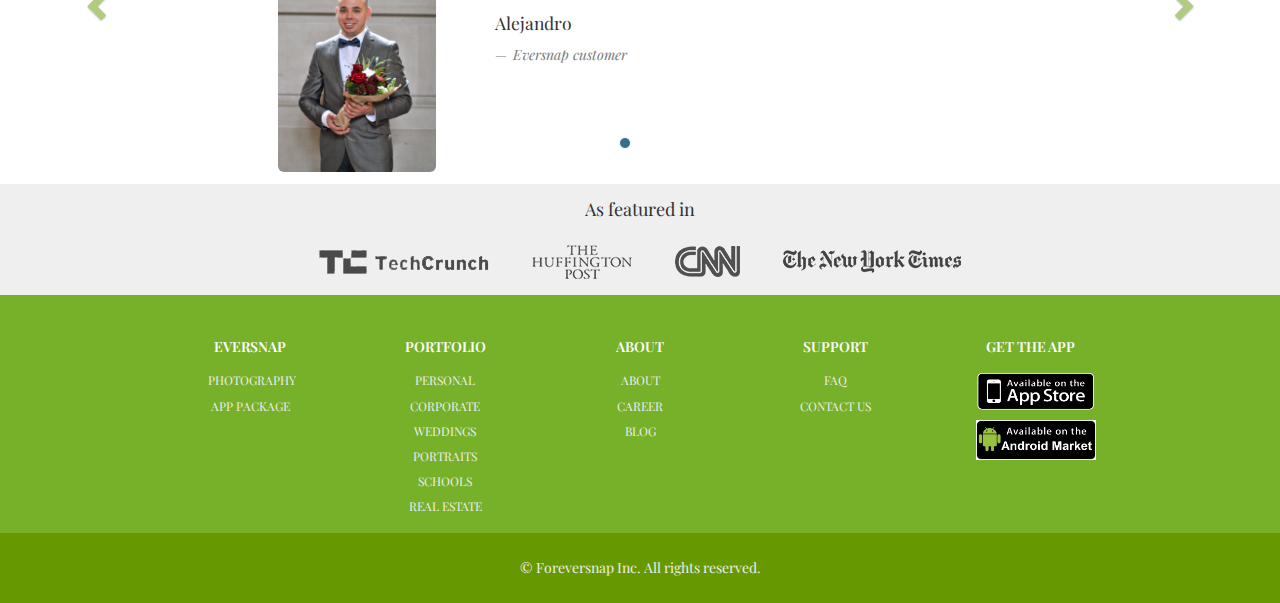
==== commit 057eb4d6: "added phone images to app section" ====
--- a/index.html
+++ b/index.html
@@ -113,6 +113,7 @@
                 </div>
             </div>
             <section class="container-fluid app parallax" data-speed="6" data-type="background">
+                <!--
                 <div class="row">
                     <div class="col-md-4 col-md-offset-3 col-xs-7">
                         <a href="#">
@@ -127,6 +128,27 @@
                             <a href="#">
                                 <span class="pull-left"><i class="glyphicon glyphicon-chevron-right"></i></span>
                             </a>
+                        </div>
+                    </div>
+                </div>
+                -->
+                <div class="container">
+                    <div class="row">
+                        <div class="col-xs-8 col-xs-offset-2">
+                            <div class="col-xs-2 app-phones">
+                                <a href="#"><img src="img/ios-and-android.png" alt="" width="120" height="120"></a>
+                            </div>
+                            <div class="col-xs-7 col-xs-offset-1">
+                                <div class="downloads">
+                                    <h3>Don't want a photographer?</h3>
+                                    <p><a href="#">Share your photos easily with our app packages.</a></p>
+                                </div>
+                                <div class="direction-right">
+                                    <a href="#">
+                                        <span class="pull-right"><i class="glyphicon glyphicon-chevron-right"></i></span>
+                                    </a>
+                                </div>
+                            </div>
                         </div>
                     </div>
                 </div>
--- a/css/main.css
+++ b/css/main.css
@@ -377,6 +377,9 @@
     width: 100%;
     font-family: inherit;
 }
+.app-phones {
+    position: relative;
+}
 .cta {
     text-align: center;
 }
@@ -465,7 +468,7 @@
 }
 
 .app p {
-    text-align: center;
+    text-align: left;
 }
 
 .footer {
@@ -535,7 +538,9 @@
 
 .downloads {
     padding: 3em 0;
-    color: #000;    
+    color: #000;  
+    display: inline-block;  
+    float:left;
 }
 .downloads a{
     color: #000;
@@ -557,7 +562,8 @@
 }
 
 .direction-right {
-    padding: 5em 0;
+    padding: 5em 0 5em 1em;
+    display: inline-block;
 }
 .direction-right a {
     color: #545454;
@@ -803,6 +809,12 @@
     .downloads p {
         font-size: 12px;
     }
+    .app-phones {
+        display: none;
+    }
+    .direction-right {
+        display: none;
+    }
 }
 
 @media(min-width: 550px) and (max-width: 767px) {
@@ -853,6 +865,12 @@
     }
     .footer-section li {
         padding: 0.2em 0;
+    }
+    .app-phones {
+        display: none;
+    }
+    .direction-right {
+        display: none;
     }
 }
 /* For medium width more than 768px */
@@ -886,6 +904,12 @@
     .punchline p {
         font-size: 16px;
     }
+    .app-phones {
+        padding-top: 1.5em;
+    }
+    .direction-right {
+        display: none;
+    }
 
 }
 /* For medium width more than 992px */
@@ -913,7 +937,12 @@
     .punchline p {
         font-size: 18px;
     }
-
+    .app-phones {
+        padding-top: 1.5em;
+    }
+    .direction-right {
+        display: none;
+    }
 }
 /* For medium width more than 1200px */
 @media(min-width: 1200px) {
@@ -924,4 +953,7 @@
         color: #fff;
         margin-left: -493.5px;
     }
+    .app-phones {
+        padding-top: 1.5em;
+    }
 }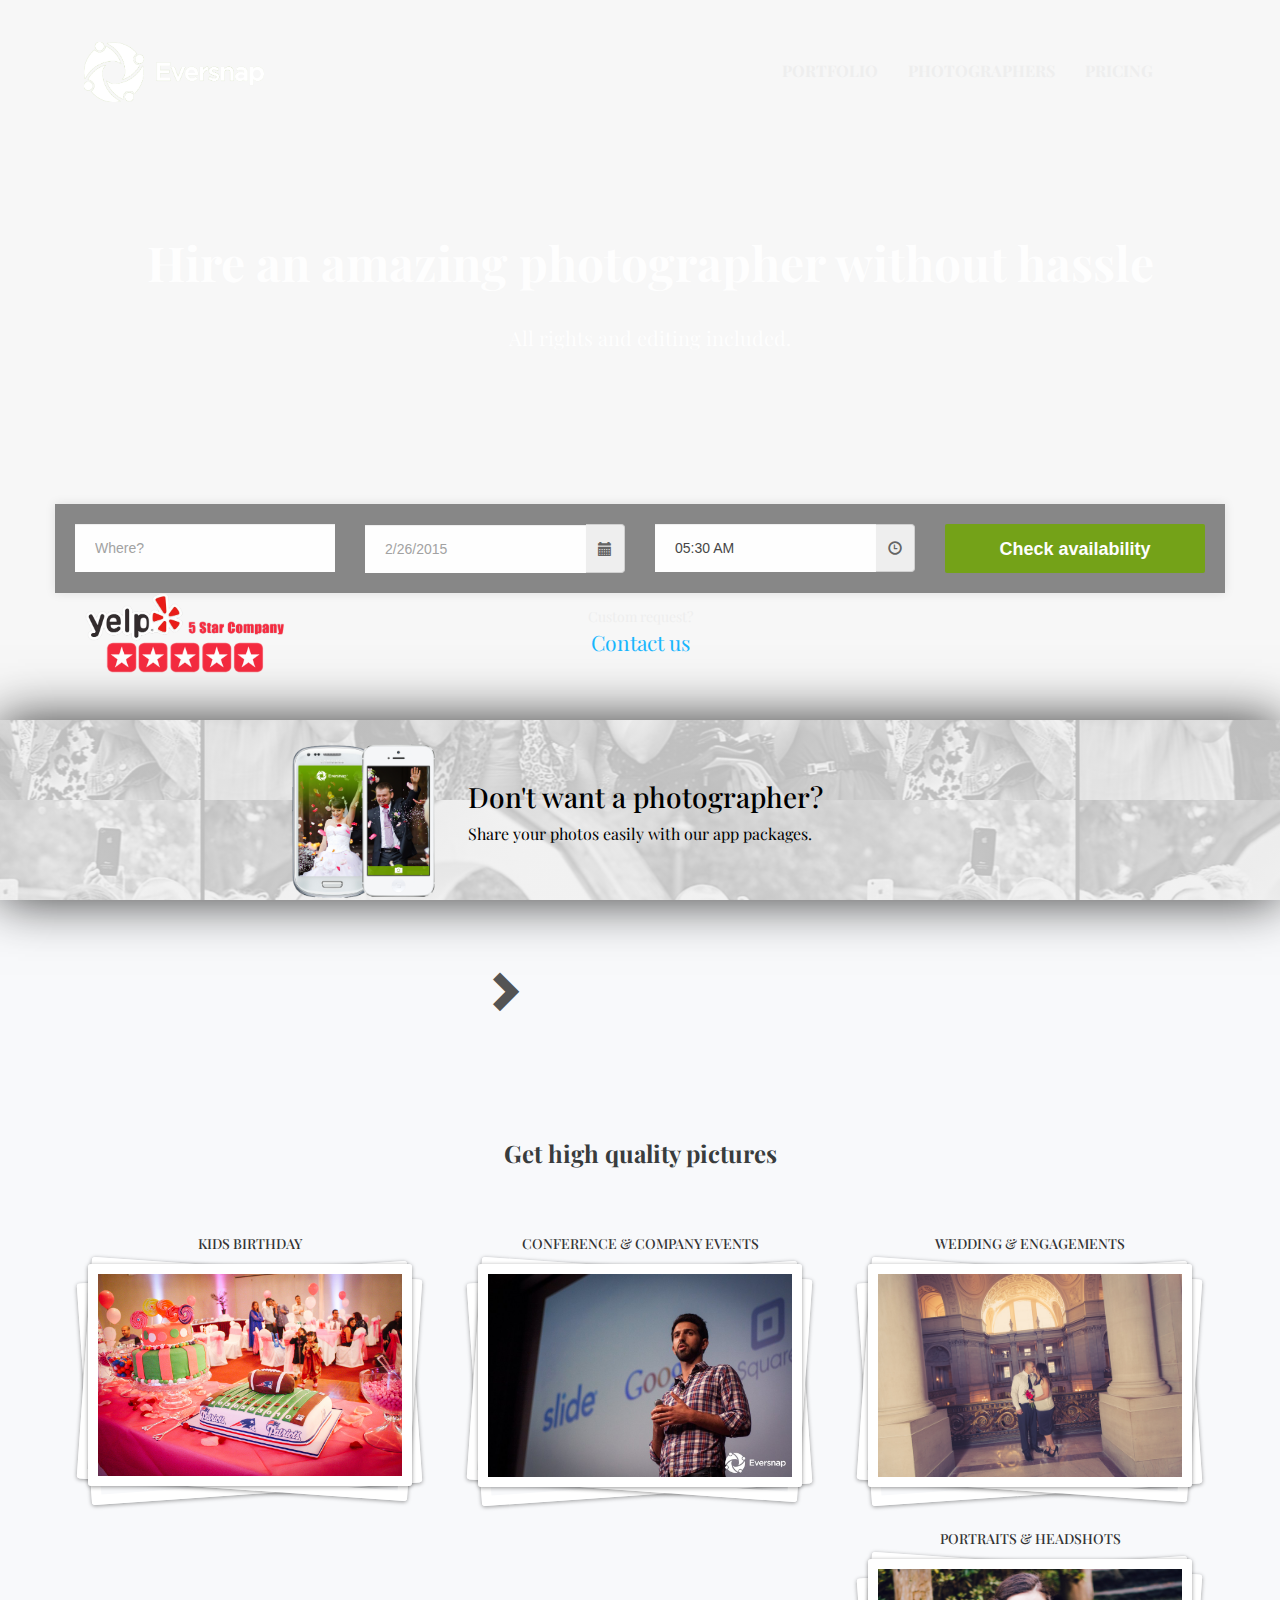
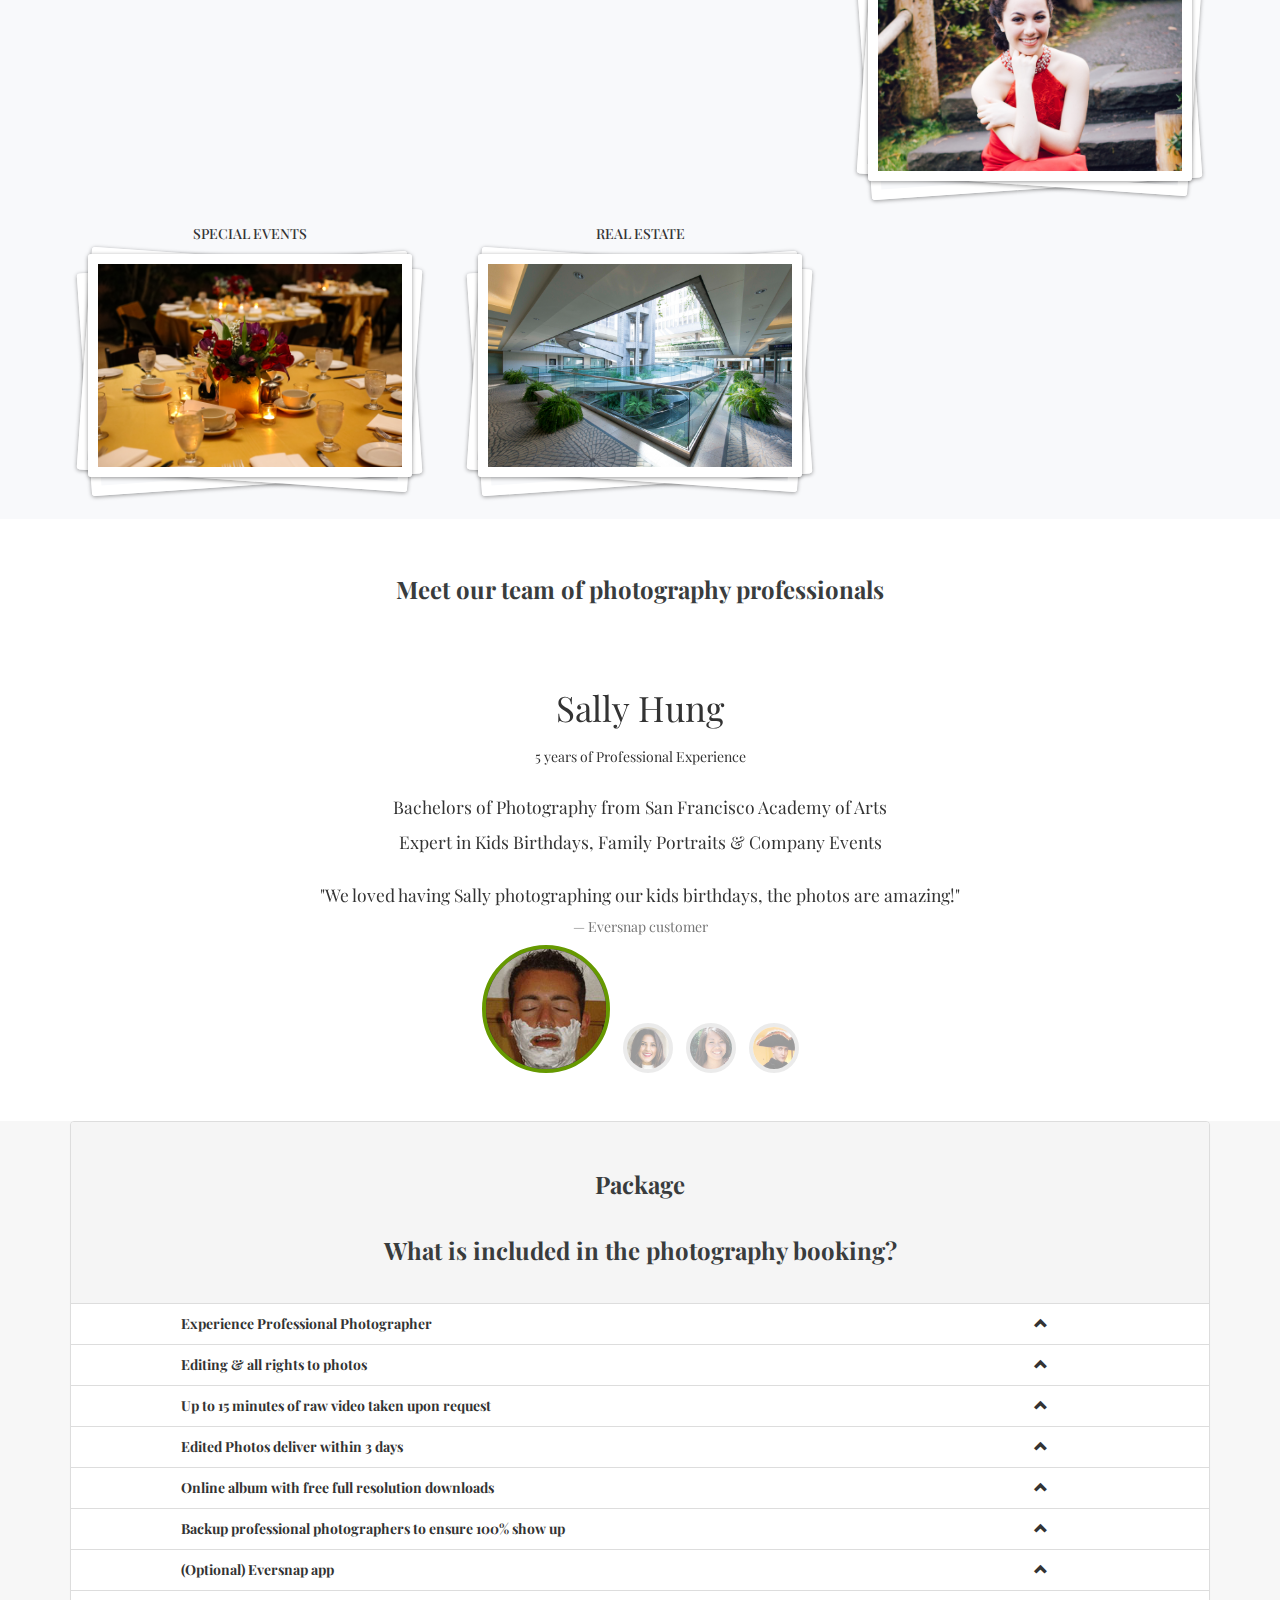
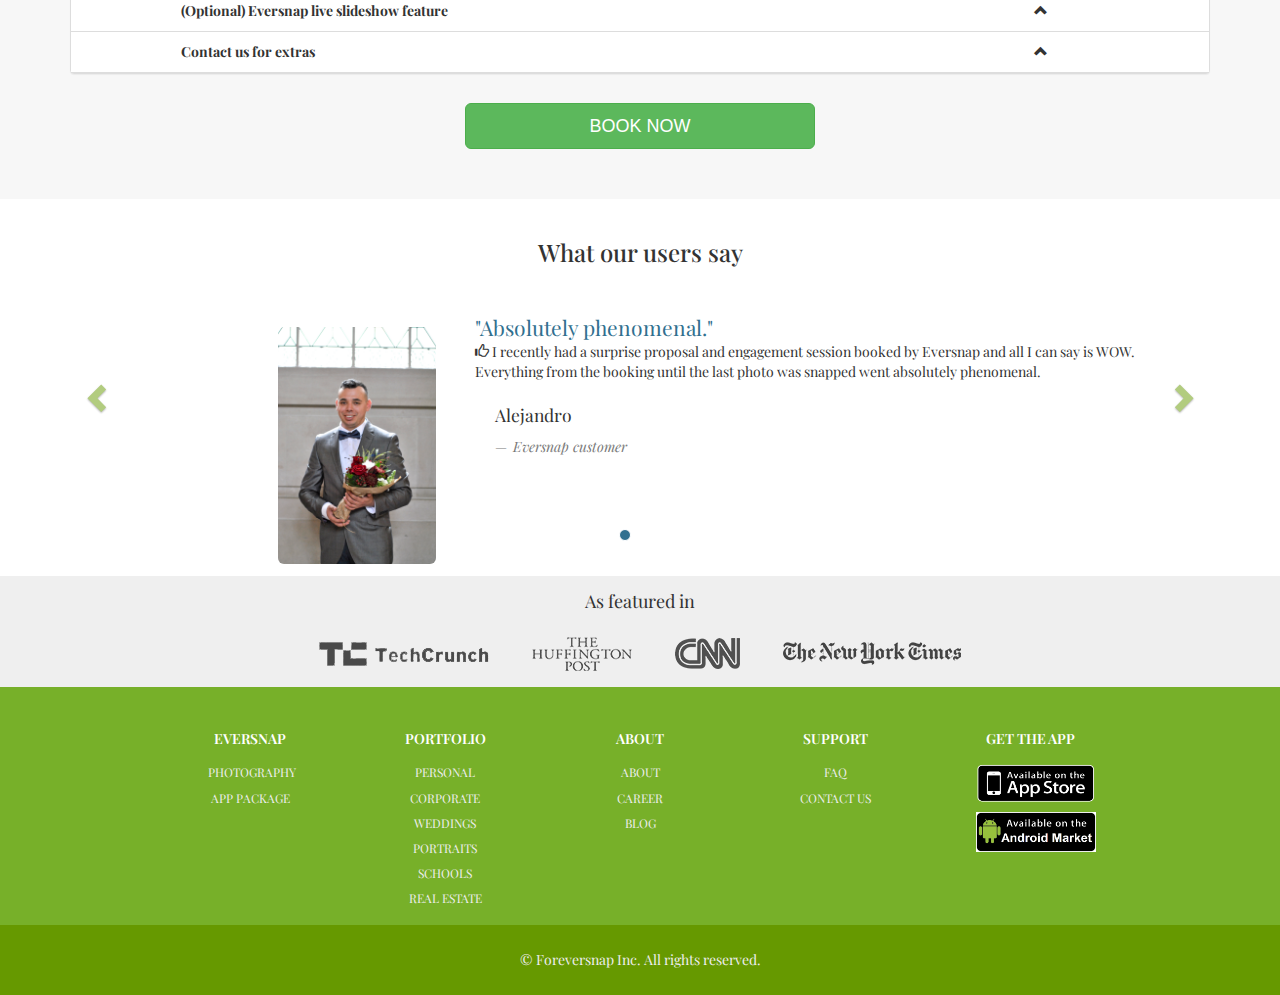
==== commit 52f6088b: "changed package section" ====
--- a/index.html
+++ b/index.html
@@ -136,7 +136,7 @@
                     <div class="row">
                         <div class="col-xs-8 col-xs-offset-2">
                             <div class="col-xs-2 app-phones">
-                                <a href="#"><img src="img/ios-and-android.png" alt="" width="120" height="120"></a>
+                                <a href="#"><img src="img/ios-and-android.png" alt="" width="165" height="165"></a>
                             </div>
                             <div class="col-xs-7 col-xs-offset-1">
                                 <div class="downloads">
@@ -184,7 +184,7 @@
                     <div class="col-md-4">
                         <p>Portraits &amp; Headshots</p>
                         <div class="stack twisted text-center">
-                            <a class="fancybox" rel="portrait" href="img/portraits.jpg"><img src="img/portraits.jpg" alt=""></a>
+                            <a class="fancybox" rel="portrait" href="img/portraits.jpg"><img src="img/portraits_thumbnail.jpg" alt=""></a>
                             <a class="fancybox fancybox-slides" rel="portrait" href="img/portraits.jpg"><img src="img/portraits.jpg" alt=""></a>
                         </div>
                     </div>
@@ -198,8 +198,8 @@
                     <div class="col-md-4">
                         <p>Real Estate</p>
                         <div class="stack twisted text-center">
-                            <a class="fancybox" rel="estate" href="img/portraits.jpg"><img src="img/portraits.jpg" alt=""></a>
-                            <a class="fancybox fancybox-slides" rel="estate" href="img/portraits.jpg"><img src="img/portraits.jpg" alt=""></a>
+                            <a class="fancybox" rel="estate" href="img/real_estate.jpg"><img src="img/real_estate.jpg" alt=""></a>
+                            <a class="fancybox fancybox-slides" rel="estate" href="img/real_estate.jpg"><img src="img/real_estate.jpg" alt=""></a>
                         </div>
                     </div>
                 </div>
@@ -304,42 +304,217 @@
                     <div class="col-md-12">
                         <h3>Package</h3>
                     </div>
-                    <div class="col-md-4">
-                        <p>3 days or less delivery</p>
-                        <div class="thumbnail">
-                            <img src="http://www.minimit.com/images/picjumbo.com_DSC_3274.jpg" alt="">
-                        </div>
-                    </div>
-                    <div class="col-md-4">
-                        <p>All rights included</p>
-                        <div class="thumbnail">
-                            <img src="http://www.minimit.com/images/picjumbo.com_DSC_3274.jpg" alt="">
-                        </div>
-                    </div>
-                    <div class="col-md-4">
-                        <p>Collect all guest photos</p>
-                        <div class="thumbnail">
-                            <img src="http://www.minimit.com/images/picjumbo.com_DSC_3274.jpg" alt="">
-                        </div>
-                    </div>
-                    <div class="col-md-4">
-                        <p>Download photos or order prints</p>
-                        <div class="thumbnail">
-                            <img src="http://www.minimit.com/images/picjumbo.com_DSC_3274.jpg" alt="">
-                        </div>
-                    </div>
-                    <div class="col-md-4">
-                        <p>Raw video clips included</p>
-                        <div class="thumbnail">
-                            <img src="http://www.minimit.com/images/picjumbo.com_DSC_3274.jpg" alt="">
-                        </div>
-                    </div>
-                    <div class="col-md-4">
-                        <p>Live slideshow of photos</p>
-                        <div class="thumbnail">
-                            <img src="http://www.minimit.com/images/picjumbo.com_DSC_3274.jpg" alt="">
-                        </div>
-                    </div>
+
+                    <!-- CUSTOM SECTION TO BE CONFIRMED -->
+                    <div class="container">
+    <div class="panel panel-default">
+        <div class="panel-heading">
+            <h3 class="panel-title">What is included in the photography booking?</h3>
+        </div>   
+        <ul class="list-group">
+            <li class="list-group-item">
+                <div class="row toggle" id="dropdown-detail-1" data-toggle="detail-1">
+                    <div class="col-xs-9 col-xs-offset-1">
+                        <strong>Experience Professional Photographer</strong>
+                    </div>
+                    <div class="col-xs-2"><span class="glyphicon glyphicon-chevron-up"></span> </div>
+                </div>
+                <div id="detail-1">
+                    <hr></hr>
+                    <div class="container">
+                        <div class="fluid-row">
+                            <div class="col-xs-3">
+                                Detail:
+                            </div>
+                            <div class="col-xs-9">
+                                Lorem ipsum dolor sit amet, consectetur adipiscing elit.
+                            </div>
+                        </div>
+                    </div>
+                </div>
+            </li>
+            <li class="list-group-item">
+                <div class="row toggle" id="dropdown-detail-2" data-toggle="detail-2">
+                    <div class="col-xs-9 col-xs-offset-1">
+                        <strong>Editing &amp; all rights to photos</strong>
+                    </div>
+                    <div class="col-xs-2"><span class="glyphicon glyphicon-chevron-up"></span> </div>
+                </div>
+                <div id="detail-2">
+                    <hr></hr>
+                    <div class="container">
+                        <div class="fluid-row">
+                            <div class="col-xs-3">
+                                Detail:
+                            </div>
+                            <div class="col-xs-9">
+                                Lorem ipsum dolor sit amet, consectetur adipiscing elit.
+                            </div>
+                        </div>
+                    </div>
+                </div>
+            </li>
+            <li class="list-group-item">
+                <div class="row toggle" id="dropdown-detail-3" data-toggle="detail-3">
+                    <div class="col-xs-9 col-xs-offset-1">
+                        <strong>Up to 15 minutes of raw video taken upon request</strong>
+                    </div>
+                    <div class="col-xs-2"><span class="glyphicon glyphicon-chevron-up"></span> </div>
+                </div>
+                <div id="detail-3">
+                    <hr></hr>
+                    <div class="container">
+                        <div class="fluid-row">
+                            <div class="col-xs-3">
+                                Detail:
+                            </div>
+                            <div class="col-xs-9">
+                                Lorem ipsum dolor sit amet, consectetur adipiscing elit.
+                            </div>
+                        </div>
+                    </div>
+                </div>
+            </li>
+            <li class="list-group-item">
+                <div class="row toggle" id="dropdown-detail-4" data-toggle="detail-4">
+                    <div class="col-xs-9 col-xs-offset-1">
+                        <strong>Edited Photos deliver within 3 days</strong>
+                    </div>
+                    <div class="col-xs-2"><span class="glyphicon glyphicon-chevron-up"></span> </div>
+                </div>
+                <div id="detail-4">
+                    <hr></hr>
+                    <div class="container">
+                        <div class="fluid-row">
+                            <div class="col-xs-3">
+                                Detail:
+                            </div>
+                            <div class="col-xs-9">
+                                Lorem ipsum dolor sit amet, consectetur adipiscing elit.
+                            </div>
+                        </div>
+                    </div>
+                </div>
+            </li>
+            <li class="list-group-item">
+                <div class="row toggle" id="dropdown-detail-5" data-toggle="detail-5">
+                    <div class="col-xs-9 col-xs-offset-1">
+                        <strong>Online album with free full resolution downloads</strong>
+                    </div>
+                    <div class="col-xs-2"><span class="glyphicon glyphicon-chevron-up"></span> </div>
+                </div>
+                <div id="detail-5">
+                    <hr></hr>
+                    <div class="container">
+                        <div class="fluid-row">
+                            <div class="col-xs-3">
+                                Detail:
+                            </div>
+                            <div class="col-xs-9">
+                                Lorem ipsum dolor sit amet, consectetur adipiscing elit.
+                            </div>
+                        </div>
+                    </div>
+                </div>
+            </li>
+            <li class="list-group-item">
+                <div class="row toggle" id="dropdown-detail-6" data-toggle="detail-6">
+                    <div class="col-xs-9 col-xs-offset-1">
+                        <strong>Backup professional photographers to ensure 100% show up</strong>
+                    </div>
+                    <div class="col-xs-2"><span class="glyphicon glyphicon-chevron-up"></span> </div>
+                </div>
+                <div id="detail-6">
+                    <hr></hr>
+                    <div class="container">
+                        <div class="fluid-row">
+                            <div class="col-xs-3">
+                                Detail:
+                            </div>
+                            <div class="col-xs-9">
+                                Lorem ipsum dolor sit amet, consectetur adipiscing elit.
+                            </div>
+                        </div>
+                    </div>
+                </div>
+            </li>
+            <li class="list-group-item">
+                <div class="row toggle" id="dropdown-detail-7" data-toggle="detail-7">
+                    <div class="col-xs-9 col-xs-offset-1">
+                        <strong>(Optional) Eversnap app</strong>
+                    </div>
+                    <div class="col-xs-2"><span class="glyphicon glyphicon-chevron-up"></span> </div>
+                </div>
+                <div id="detail-7">
+                    <hr></hr>
+                    <div class="container">
+                        <div class="fluid-row">
+                            <div class="col-xs-3">
+                                Detail:
+                            </div>
+                            <div class="col-xs-9">
+                                 <p>To collect attendee photos ($99 value)</p>
+                            </div>
+                        </div>
+                    </div>
+                </div>
+            </li>
+            <li class="list-group-item">
+                <div class="row toggle" id="dropdown-detail-8" data-toggle="detail-8">
+                    <div class="col-xs-9 col-xs-offset-1">
+                        <strong>(Optional) Eversnap live slideshow feature</strong>
+                    </div>
+                    <div class="col-xs-2"><span class="glyphicon glyphicon-chevron-up"></span> </div>
+                </div>
+                <div id="detail-8">
+                    <hr></hr>
+                    <div class="container">
+                        <div class="fluid-row">
+                            <div class="col-xs-3">
+                                Detail:
+                            </div>
+                            <div class="col-xs-9">
+                                To showcase guests' photos live on a screen.
+                            </div>
+                        </div>
+                    </div>
+                </div>
+            </li>
+            <li class="list-group-item">
+                <div class="row toggle" id="dropdown-detail-9" data-toggle="detail-9">
+                    <div class="col-xs-9 col-xs-offset-1">
+                        <strong>Contact us for extras</strong>
+                    </div>
+                    <div class="col-xs-2"><span class="glyphicon glyphicon-chevron-up"></span> </div>
+                </div>
+                <div id="detail-9">
+                    <hr></hr>
+                    <div class="container">
+                        <div class="fluid-row">
+                            <div class="col-xs-3">
+                                Detail:
+                            </div>
+                            <div class="col-xs-9" style="text-align:left;">
+                                <p>Get photographers photos instantly as being taken</p>
+                                <p>Live moderation of the slidwshow feature to ensure appropriate photos</p>
+                                <p>Other custom requests</p>
+                            </div>
+                        </div>
+                    </div>
+                </div>
+            </li>
+        </ul>
+        <div class="col-xs-4 col-xs-offset-4" style="padding-top: 30px;">
+            <button type="button" class="btn btn-success btn-lg btn-block" data-target="#success">BOOK NOW</button>
+        </div>
+    </div>
+</div>
+
+
+<!-- END OF CUSTOM SECTION TO BE CONFIRMED -->
+
+
+
                 </div>
             </div>
         </div>
@@ -839,6 +1014,16 @@
               });
             });
         </script>
+        <script>
+            $(document).ready(function() {
+                $('[id^=detail-]').hide();
+                $('.toggle').click(function() {
+                    $input = $( this );
+                    $target = $('#'+$input.attr('data-toggle'));
+                    $target.slideToggle();
+                });
+            });
+        </script>
         <!-- Google Analytics: change UA-XXXXX-X to be your site's ID. -->
         <script>
             (function(b,o,i,l,e,r){b.GoogleAnalyticsObject=l;b[l]||(b[l]=
